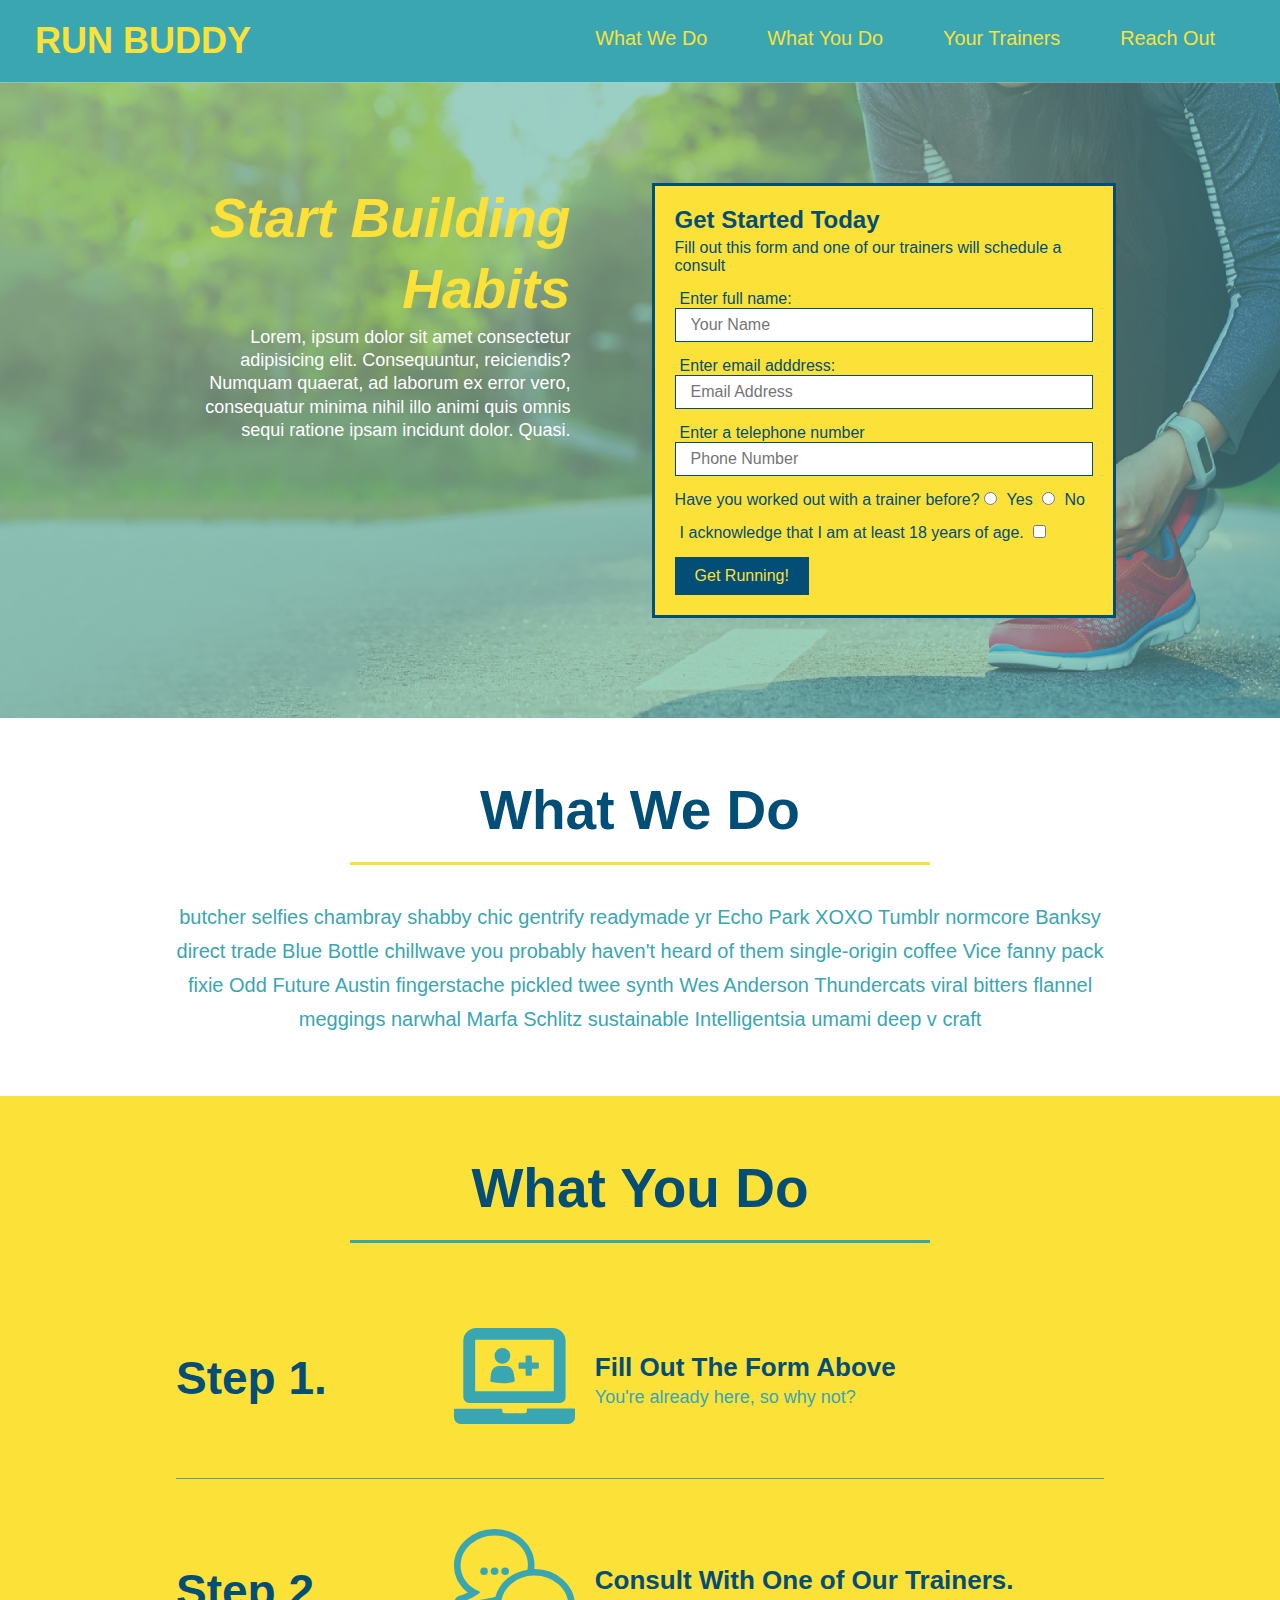
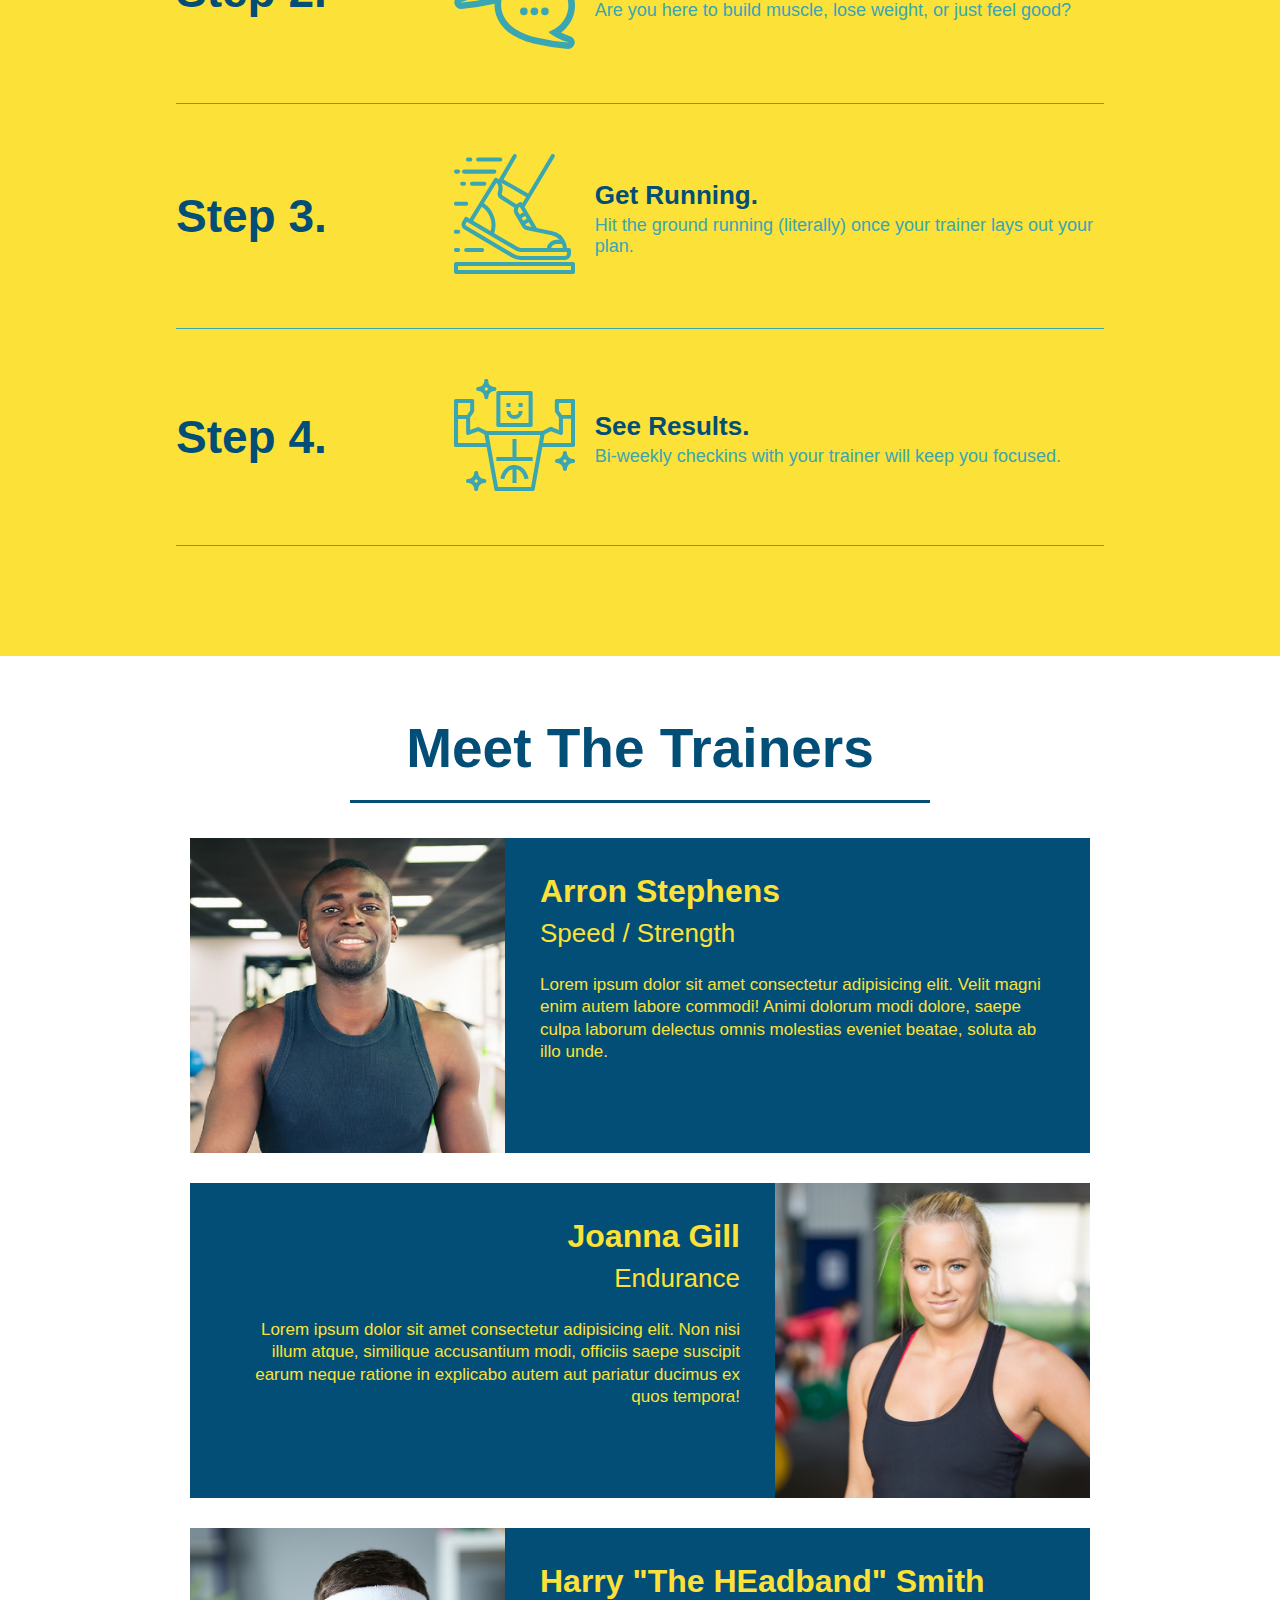
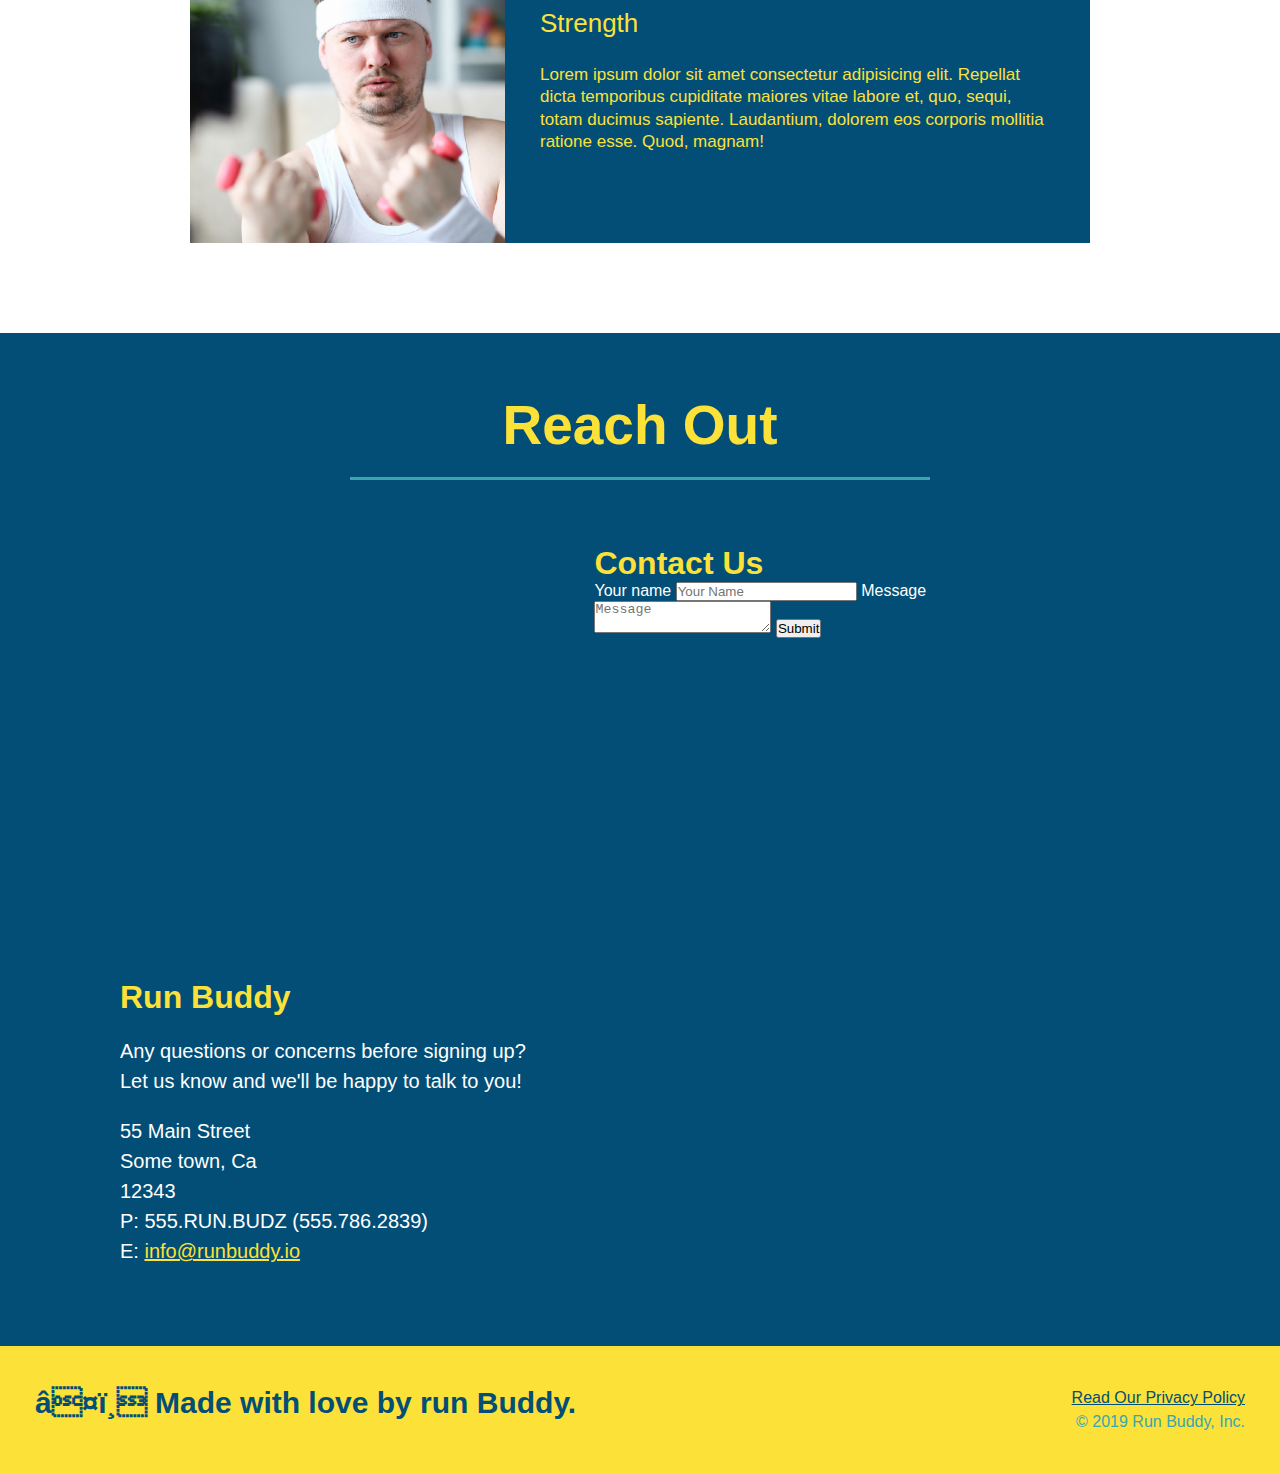
==== index.html @ 1e07fb06 "added flexbox to what we do section" ====
<!DOCTYPE html>
<html lang="en">
  <head>
    <link rel="stylesheet" href="./assets/css/style.css" />
    <meta charset-"UTF-8" />
    <title>Run Buddy</title>
  </head>
  <body>
    <!--navigation-->
    <header>
      <h1>
        <a href="">RUN BUDDY</a>
      </h1>
      <nav>
        <!--unordered list elemnt-->
        <ul>
          <!--list item element`-->
          <li>
            <!--anchor element-->
            <a href="#what-we-do">What We Do</a>
          </li>
          <li>
            <a href="#what-you-do">What You Do</a>
          </li>
          <li>
            <a href="#your-trainers">Your Trainers</a>
          </li>
          <li>
            <a href="#reach-out">Reach Out</a>
          </li>
        </ul>
      </nav>
    </header>
    <!--hero/jumbotron-->
    <section class="hero">
      <div class="hero-cta">
        <h2>Start Building Habits</h2>
        <p>Lorem, ipsum dolor sit amet consectetur adipisicing elit. Consequuntur, reiciendis? Numquam quaerat, ad laborum ex error vero, consequatur minima nihil illo animi quis omnis sequi ratione ipsam incidunt dolor. Quasi.</p>
      </div>
      <div class="hero-form">
        <h3>Get Started Today</h3>
        <p>Fill out this form and one of our trainers will schedule a consult</p>
        <!--Add Form Element-->
        <form>
          <label for="name">Enter full name:</label>
          <input class="form-input" type="text" placeholder="Your Name" name="name" id="name" />
          <label for="email">Enter email adddress:</label>
          <input class="form-input" type="email" placeholder="Email Address" name="email" id="email" />
          <label for="phone">Enter a telephone number</label>
          <input class="form-input" type="tel" placeholder="Phone Number" name="phone" id="phone" />
          <p>
            Have you worked out with a trainer before?
            <input type="radio" name="trainer-confirm" id="trainer-yes" />
            <label for="trainer-yes">Yes</label>
            <input type="radio" name="trainer-confirm" id="trainer-no" />
            <label for="trainer-no">No</label>
          </p>
          <p>
            <label for="age">
              I acknowledge that I am at least 18 years of age.
            </label>
            <input type="checkbox" name="age" id="age" />
          </p>
          <button type="submit">
            Get Running!
          </button>
        </form>
      </div>
    </section>
    <!--"what we do" section-->
    <section class="intro" id="what-we-do">
      <div class="flex-row">
        <h2 class="section-title primary-border">
          What We Do
        </h2>
      </div>
      <div class="flex-row">
        <p>
          butcher selfies chambray shabby chic gentrify readymade yr Echo Park XOXO Tumblr normcore Banksy direct trade Blue Bottle chillwave you probably haven't heard of them single-origin coffee Vice fanny pack fixie Odd Future Austin fingerstache pickled twee synth Wes Anderson Thundercats viral bitters flannel meggings narwhal Marfa Schlitz sustainable Intelligentsia umami deep v craft
        </p>
      </div>
    </section>
    <!--"what you do"/steps section-->
    <section class="steps" id="what-you-do">
      <div class="flex-row">
        <h2 class="section-title secondary-border">
          What You Do
          </h2>
      </div>
      <div class="step">
        <h3>Step 1.</h3>
        <div class="step-info">
          <div class="step-img">
            <img src="./assets/images/01-04-svgs/step-1.svg" alt="" />
          </div>
          <div class="step-text">
            <h4>Fill Out The Form Above</h4>
            <p>You're already here, so why not?</p>
          </div>
        </div>
      </div>
      <div class="step">
        <h3>Step 2.</h3>
        <div class="step-info">
          <div class="step-img">
            <img src="./assets/images/01-04-svgs/step-2.svg" alt="" />
          </div>
          <div class="step-text">
            <h4>Consult With One of Our Trainers.</h4>
            <p>Are you here to build muscle, lose weight, or just feel good?</p>
          </div>
        </div>
      </div>
      <div class="step">
        <h3>Step 3.</h3>
        <div class="step-info">
          <div class="step-img">
            <img src="./assets/images/01-04-svgs/step-3.svg" alt="" />
          </div>
          <div class="step-text">
            <h4>Get Running.</h4>
            <p>Hit the ground running (literally) once your trainer lays out your plan.</p>
          </div>
        </div>
      </div>
      <div class="step">
        <h3>Step 4.</h3>
        <div class="step-info">
          <div class="step-img">
            <img src="./assets/images/01-04-svgs/step-4.svg" alt="" />
          </div>
          <div class="step-text">
            <h4>See Results.</h4>
            <p>Bi-weekly checkins with your trainer will keep you focused.</p>
          </div>
        </div>
      </div>
    </section>
    <!--"meet the trainers" section-->
    <section class="trainers" id="your-trainers">
      <div class="flex-row">
        <h2 class="section-title primary border">
          Meet The Trainers
        </h2>
      </div>
      <!--first trainer-->
      <article class="trainer">
        <img src="./assets/images/trainer-1.jpg" alt="Arron Stephens in his workout clothes, ready to pump iron" />
        <div class="trainer-bio text-left">
          <h3>Arron Stephens</h3>
          <h4>Speed / Strength</h4>
          <p>
            Lorem ipsum dolor sit amet consectetur adipisicing elit. Velit magni enim autem labore commodi! Animi dolorum modi dolore, saepe culpa laborum delectus omnis molestias eveniet beatae, soluta ab illo unde.
          </p>
        </div>
      </article>
      <!--second trainer-->
      <article class="trainer">
        <div class="trainer-bio text-right">
          <h3>Joanna Gill</h3>
          <h4>Endurance</h4>
          <p>
            Lorem ipsum dolor sit amet consectetur adipisicing elit. Non nisi illum atque, similique accusantium modi, officiis saepe suscipit earum neque ratione in explicabo autem aut pariatur ducimus ex quos tempora!
          </p>
        </div>
        <img src="./assets/images/trainer-2.jpg" alt="Joanna Gill cooling off after a workout" />
      </article>
      <!--third trainer-->
      <article class="trainer">
        <img src="./assets/images/trainer-3.jpg" alt="Harry Smith wearing a headband and lifting comically small pink weights" />
        <div class="trainer-bio text-left">
          <h3>Harry "The HEadband" Smith</h3>
          <h4>Strength</h4>
          <p>
            Lorem ipsum dolor sit amet consectetur adipisicing elit. Repellat dicta temporibus cupiditate maiores vitae labore et, quo, sequi, totam ducimus sapiente. Laudantium, dolorem eos corporis mollitia ratione esse. Quod, magnam!
          </p>
        </div>
      </article>
    </section>
    <!--"reach out" section-->
    <section class="contact" id="reach-out">
      <div class="flex-row">
        <h2 class="section-title secondary-border">
          Reach Out
        </h2>
      </div>
      <div class="contact-info">
         <div>
          <iframe src="https://www.google.com/maps/embed?pb=!1m18!1m12!1m3!1d3021.955134891091!2d-111.8899423!3d40.763011500000005!2m3!1f0!2f0!3f0!3m2!1i1024!2i768!4f13.1!3m3!1m2!1s0x8752f51029e13e6b%3A0x90eb9d424eee1cf0!2sSpitz%20-%20Downtown%20Salt%20Lake%20City!5e0!3m2!1sen!2sus!4v1588287061624!5m2!1sen!2sus" 
          frameborder="0"
          style="border:0;" 
          allowfullscreen
          ></iframe>
        </div>
        <div>
          <h3>Contact Us</h3>
          <form>
            <label for="contact-name">Your name</label>
            <input type="text" id="contact-name" placeholder="Your Name" />

            <label for="contact-message">Message</label>
            <textarea id="contact-message" placeholder="Message"></textarea>
            <button type="submit">Submit</button>
          </form>
        </div>
        <div>
          <h3>Run Buddy</h3>
          <p>
            Any questions or concerns before signing up?
            <br />
            Let us know and we'll be happy to talk to you!
          </p>
          <address>
            55 Main Street <br />
            Some town, Ca <br />
            12343<br />
            P: 555.RUN.BUDZ (555.786.2839)<br />
            E: <a href="mailto:info@runbuddy.io">info@runbuddy.io</a>
          </address>
        </div>
      </div>
    </section>
    <!--footer-->
    <footer>
      <h2>❤️ Made with love by run Buddy.</h2>
      <div>
        <a href="privacy-policy.html">Read Our Privacy Policy</a><br />
        <p>&copy; 2019 Run Buddy, Inc.</p>
      </div>
    </footer>
  </body>
</html>
---- assets/css/style.css ----
* {
  margin: 0;
  padding: 0;
  box-sizing: border-box;
}

.text-left{
  text-align: left;
}

.text-right {
  text-align: right;
}

.flex-row {
  display: flex;
}

body {
  font-family: Helvetica, Arial sans-serif;
  color: #39a6b2;
}

header {
  padding: 20px 35px;
  background-color: #39a6b2;
  display: block;
  display: flex;
  justify-content: space-between;
  flex-wrap: wrap;
}

header h1 {
  font-weight: bold;
  font-size: 36px;
  color: #fce138;
  margin: 0;
}

header a {
  text-decoration: none;
  color: #fce138;
}

header nav {
  margin: 7px 0;
}

header nav ul {
  display: flex;
  flex-wrap: wrap;
  justify-content: space-between;
  align-items: center;
  list-style: none;
}

header nav ul li a {
  margin: 0 30px;
  font-weight: lighter;
  font-size: 1.55vw;
}

/*footer*/
footer {
  background: #fce138;
  width: 100%;
  padding: 40px 35px;
  display: flex;
  justify-content: space-between;
  flex-wrap: wrap;
}

footer h2 {
  color: #024e76;
  font-size: 30px;
  margin: 0;
}

footer div {
  line-height: 1.5;
  text-align: right;
}

footer a {
  color: #024e76;
}

section {
  padding: 60px;
}

/*Hero style start*/
.hero {
  background-image: url("../images/hero-bg.jpg");
  background-size: cover;
  background-position: center;
  display: flex;
  justify-content: center;
  flex-wrap: wrap;
}

.hero-cta {
  width: 35%;
  text-align: right;
  margin: 3.5%;
  color: #fff;
  font-size: 18px;
  line-height: 1.3;
}

.hero-cta h2 {
  font-style: italic;
  font-size: 55px;
  color: #fce138;
}

.hero-form {
  background-color: #fce138;
  padding: 20px;
  color: #024e76;
  border: solid 3px #024e76;
  width: 40%;
  margin: 3.5%
}

.hero-form h3 {
  font-size: 24px;
  margin: 0px;
}

.hero-form p {
  margin: 5px 0 15px 0;
  font-size: 16px;
}

.form-input {
  border: 1px solid #024e76;
  display: block;
  padding: 7px 15px;
  font-size: 16px;
  color: #024e76;
  width: 100%;
  margin-bottom: 15px;
}

.hero-form label {
  margin: 0 5px;
  font-size: 16px;
}

.hero-form button {
  color: #fce138;
  background-color: #024e76;
  border: none;
  padding: 10px 20px;
  font-size: 16px;
}

/*about section general*/
.section-title {
  font-size: 55px;
  color: #024e76;
  border-bottom: 3px solid;
  padding-bottom: 20px;
  text-align: center;
  margin: 0 auto 35px auto;
  width: 50%;
}

.primary-border {
  border-color: #fce138;
}

.secondary-border {
  border-color: #39a6b2;
}

/*steps*/
.step {
  margin: 50px auto;
  padding-bottom: 50px;
  width: 80%;
  border-bottom: 1px solid #39a6b2;
  display: flex;
  flex-wrap: wrap;
  align-items: center;
  justify-content: space-between;
}

.step h3 {
  color: #024e76;
  font-size: 46px;
  flex: 1 30%;
}

.step h4 {
  font-size: 26px;
  line-height: 1.5;
  color: #024e76;
}

.step-info {
  flex: 2 70%;
  display: flex;
  flex-wrap: wrap;
  align-items: center;
}

.step-img {
  flex: 1 12%;
  margin-right: 20px;
}

.step-img img {
  max-width: 100%;
}

.step-text {
  color: #39a6b2;
  font-size: 18px;
  flex: 12;
}

/*What we do style*/
.intro p {
  line-height: 1.7;
  color: #39a6b2;
  width: 80%;
  font-size: 20px;
  margin: 0 auto;
  text-align: center;
}

/*What you do style*/
.steps {
  background: #fce138;
}

/*meet the trainers style*/
/*.trainers {}*/

.trainer {
  width: 900px;
  margin: 0 auto 30px auto;
  background: #024e76;
  color: #fce138;
  overflow: auto;
}

.trainer img {
  width: 35%;
  float: left;
}

.trainer-bio {
  padding: 35px;
  float: left;
  width: 65%;
}

.trainer-bio h3 {
  font-size: 32px;
  margin-bottom: 8px;
}

.trainer-bio h4 {
  font-weight: lighter;
  font-size: 26px;
  margin-bottom: 25px;
}

.trainer-bio p {
  font-size: 17px;
  line-height: 1.3;
}

/*info styles*/
.contact {
  background: #024e76;
}

.contact h2 {
  color: #fce138;
}

.contact-info iframe {
  width: 400px;
  height: 400px;
}

.contact-info div {
  width: 410px;
  margin: 30px 0 0 60px;
  display: inline-block;
  vertical-align: top;
  text-align: left;
  color: white;
}

.contact-info h3 {
  color: #fce138;
  font-size: 32px;
}

.contact-info p, .contact-info address {
  margin: 20px 0;
  line-height: 1.5;
  font-size: 20px;
  font-style: normal;
}

.contact-info a {
  color: #fce138;
}
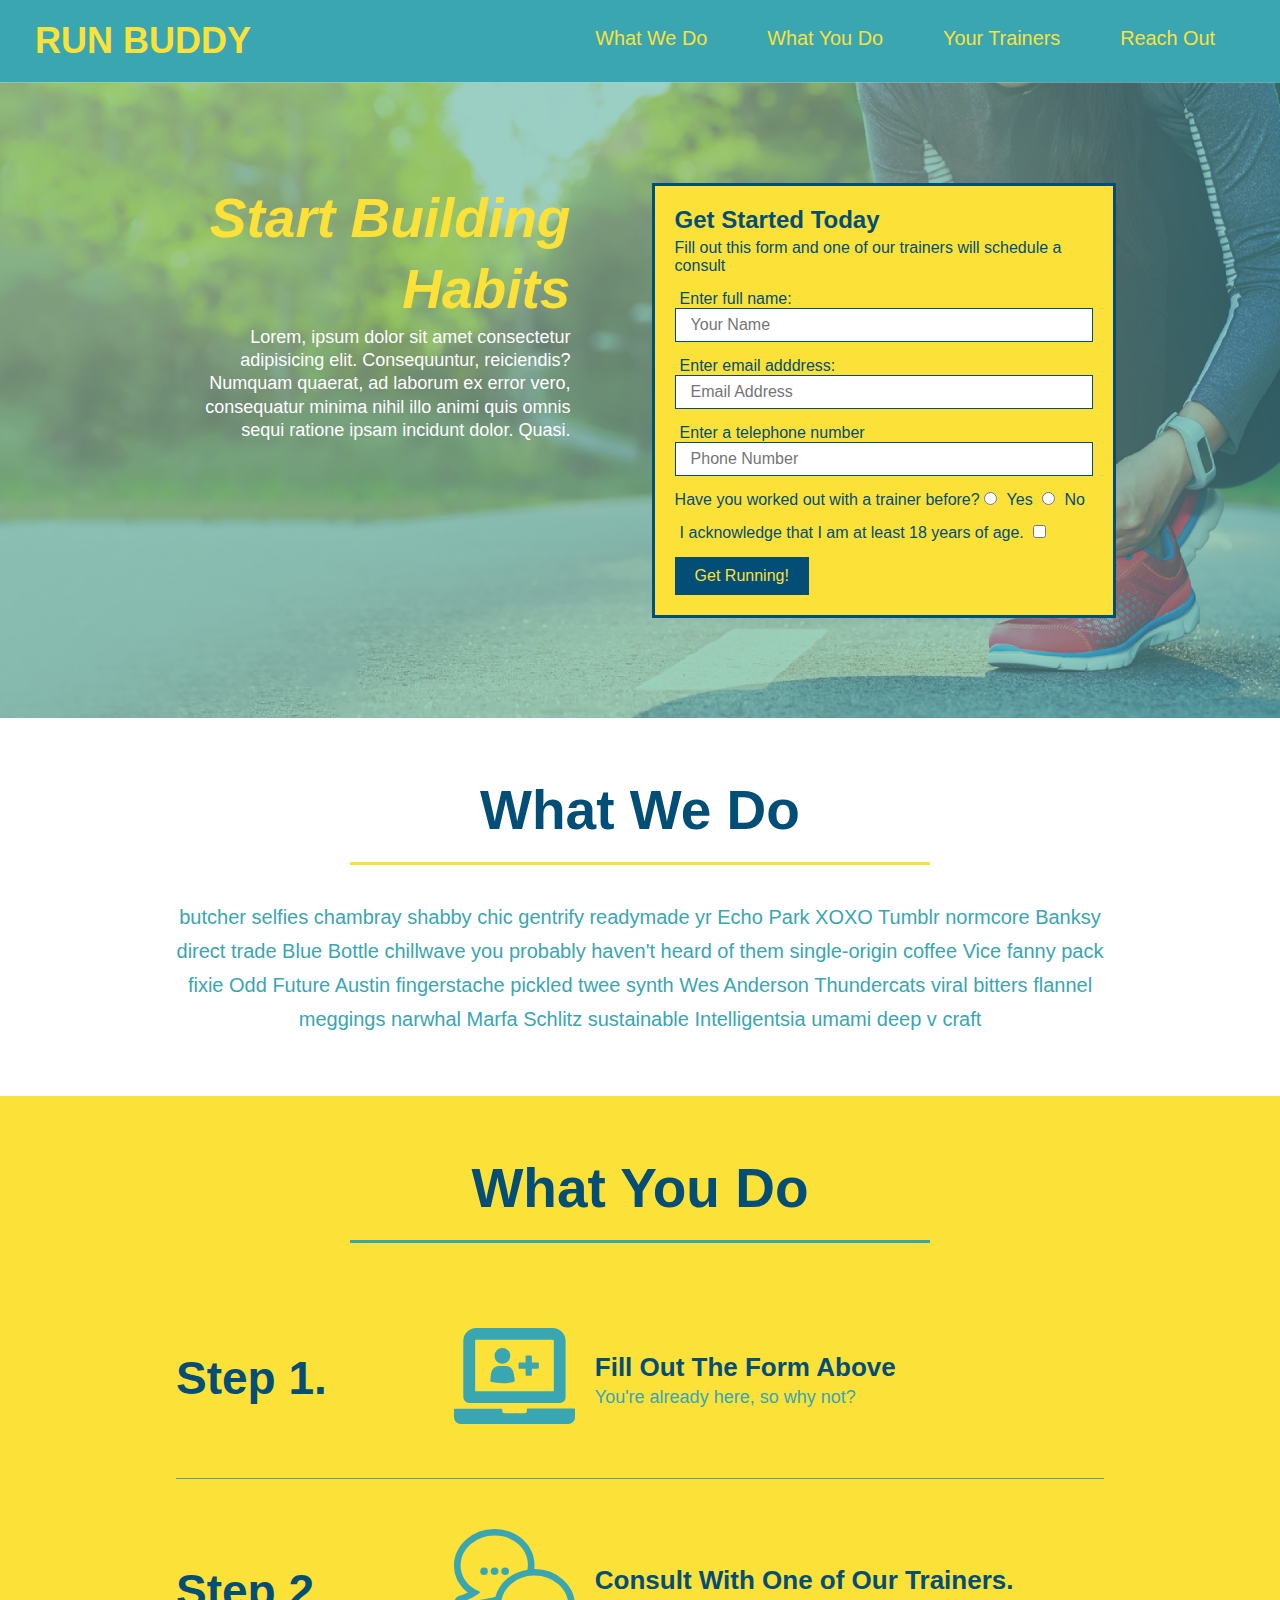
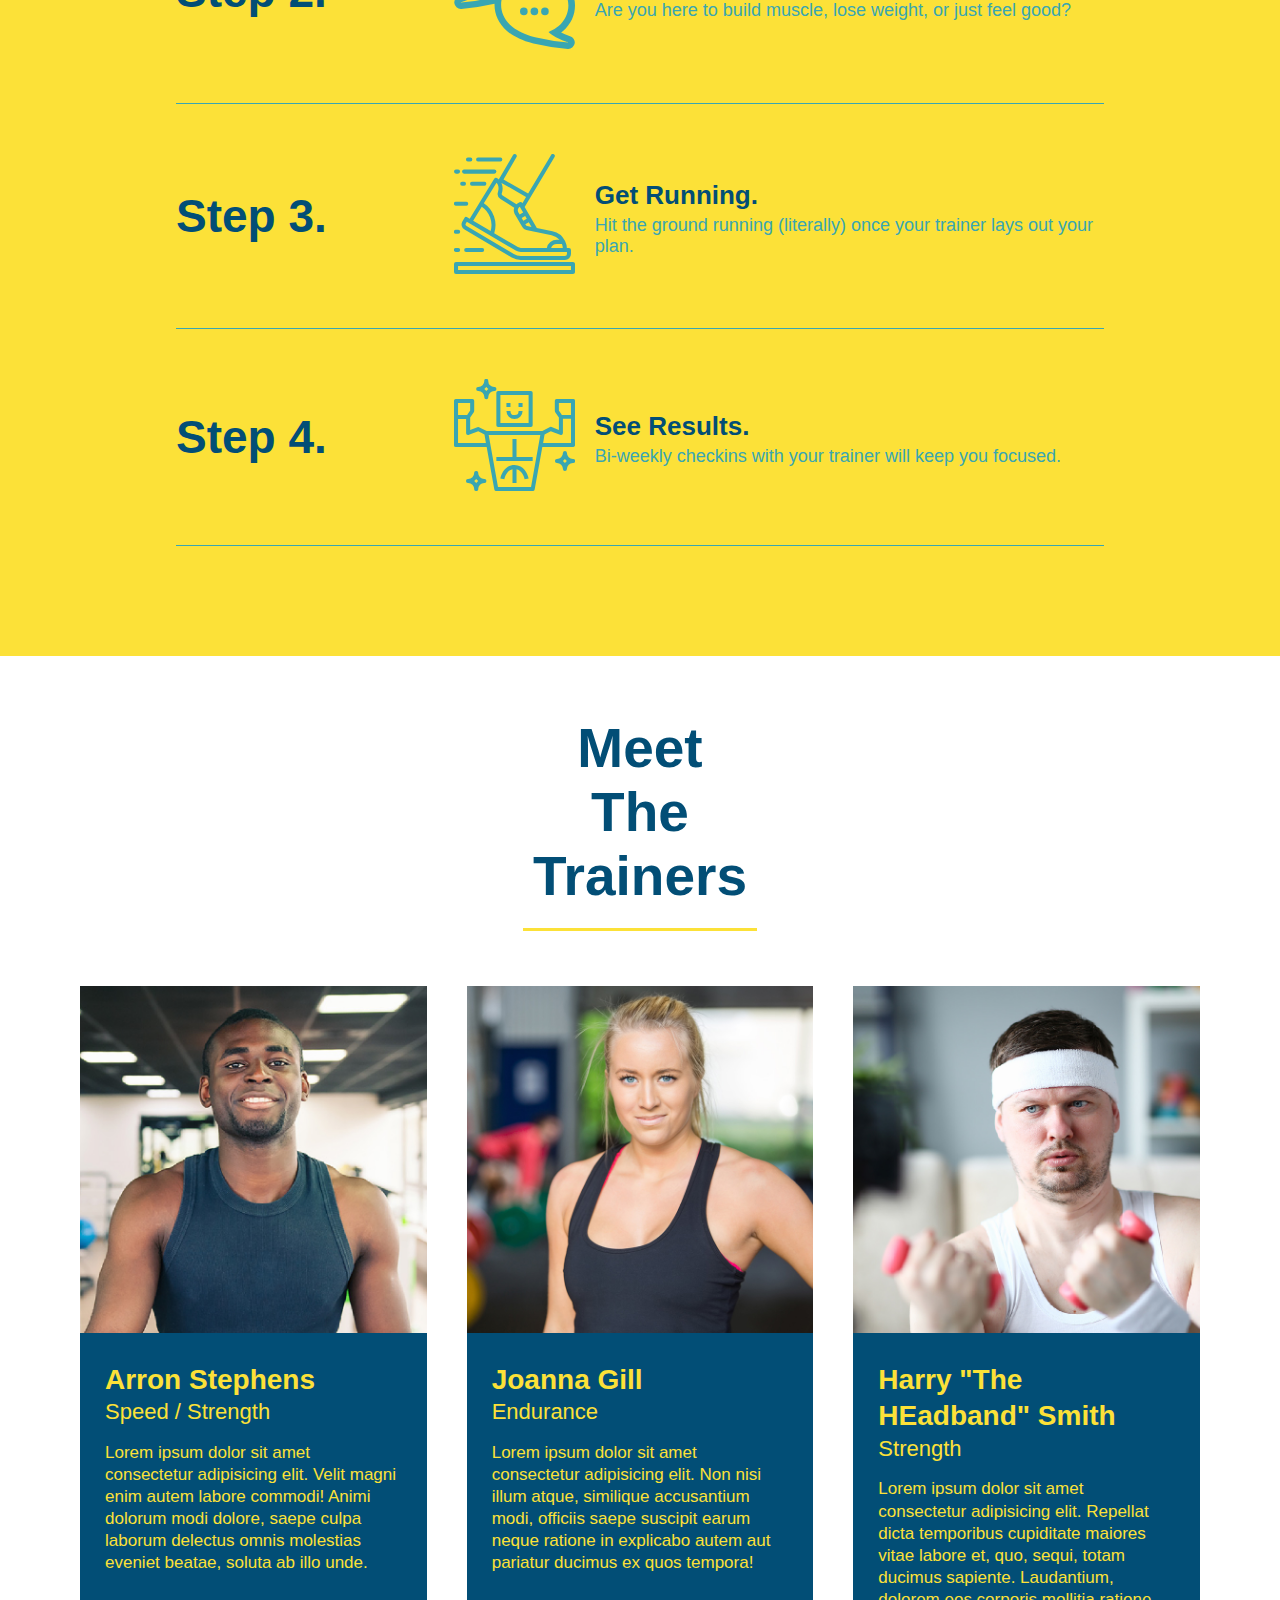
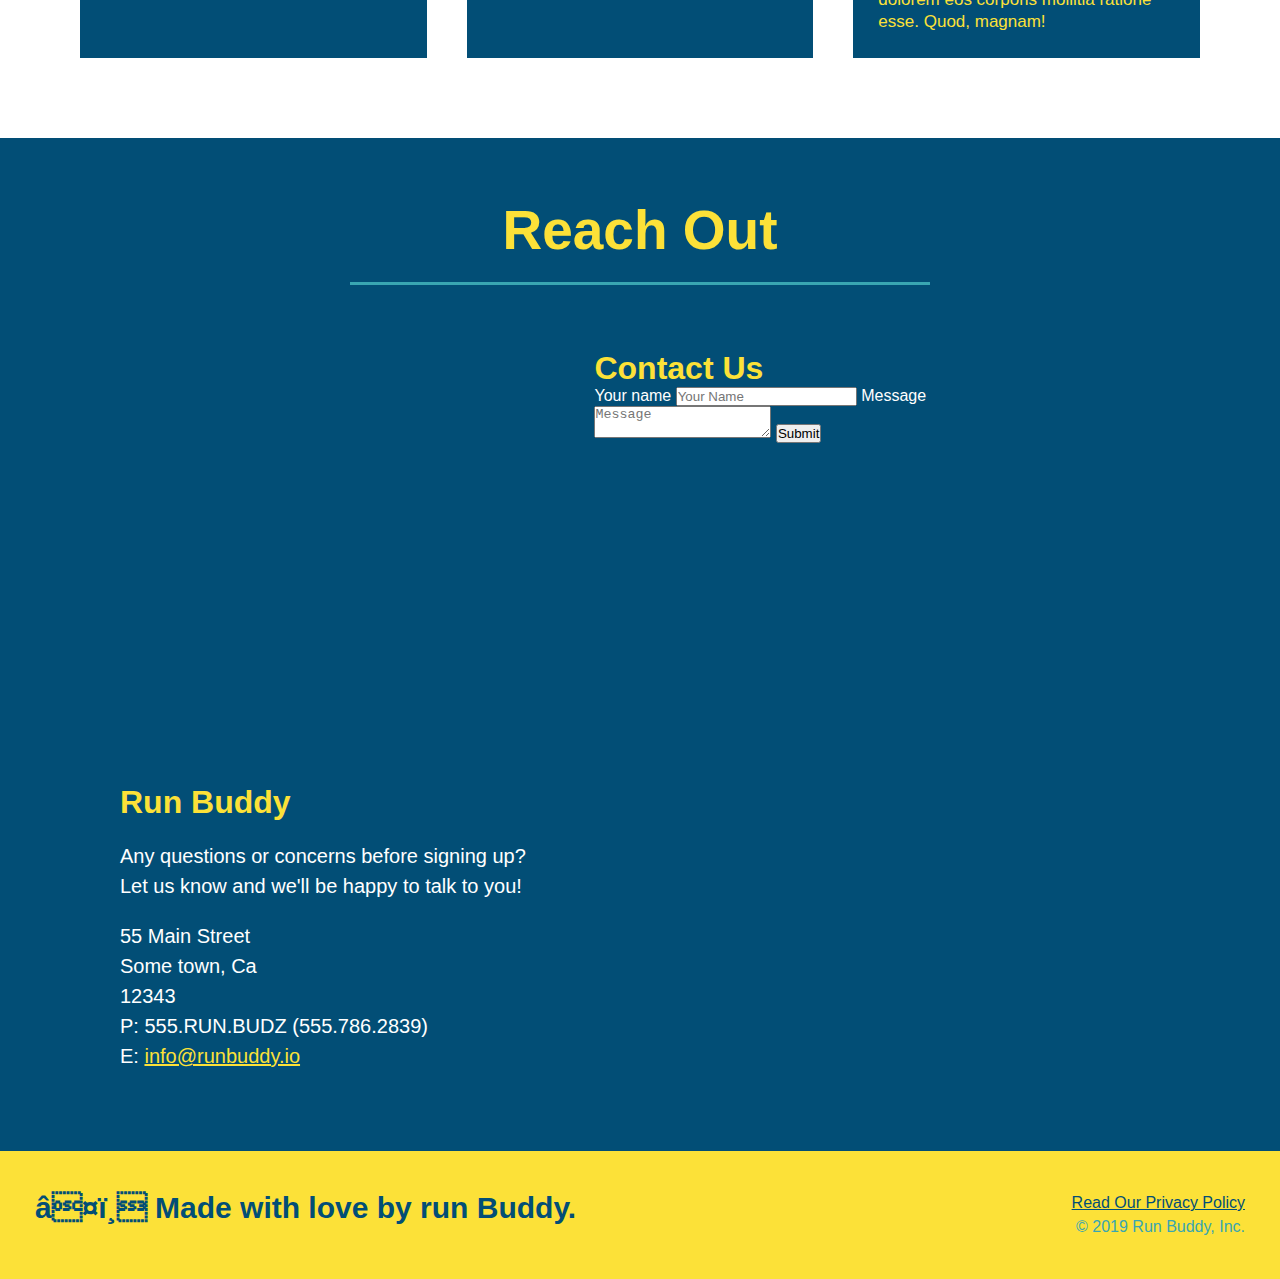
==== commit f0035b15: "added flex to trainers" ====
--- a/index.html
+++ b/index.html
@@ -139,43 +139,45 @@
     <!--"meet the trainers" section-->
     <section class="trainers" id="your-trainers">
       <div class="flex-row">
-        <h2 class="section-title primary border">
+        <h2 class="section-title primary-border">
           Meet The Trainers
         </h2>
       </div>
-      <!--first trainer-->
-      <article class="trainer">
-        <img src="./assets/images/trainer-1.jpg" alt="Arron Stephens in his workout clothes, ready to pump iron" />
-        <div class="trainer-bio text-left">
-          <h3>Arron Stephens</h3>
-          <h4>Speed / Strength</h4>
-          <p>
-            Lorem ipsum dolor sit amet consectetur adipisicing elit. Velit magni enim autem labore commodi! Animi dolorum modi dolore, saepe culpa laborum delectus omnis molestias eveniet beatae, soluta ab illo unde.
-          </p>
-        </div>
-      </article>
-      <!--second trainer-->
-      <article class="trainer">
-        <div class="trainer-bio text-right">
-          <h3>Joanna Gill</h3>
-          <h4>Endurance</h4>
-          <p>
-            Lorem ipsum dolor sit amet consectetur adipisicing elit. Non nisi illum atque, similique accusantium modi, officiis saepe suscipit earum neque ratione in explicabo autem aut pariatur ducimus ex quos tempora!
-          </p>
-        </div>
-        <img src="./assets/images/trainer-2.jpg" alt="Joanna Gill cooling off after a workout" />
-      </article>
-      <!--third trainer-->
-      <article class="trainer">
-        <img src="./assets/images/trainer-3.jpg" alt="Harry Smith wearing a headband and lifting comically small pink weights" />
-        <div class="trainer-bio text-left">
-          <h3>Harry "The HEadband" Smith</h3>
-          <h4>Strength</h4>
-          <p>
-            Lorem ipsum dolor sit amet consectetur adipisicing elit. Repellat dicta temporibus cupiditate maiores vitae labore et, quo, sequi, totam ducimus sapiente. Laudantium, dolorem eos corporis mollitia ratione esse. Quod, magnam!
-          </p>
-        </div>
-      </article>
+      <div class="trainers">
+        <!--first trainer-->
+        <article class="trainer">
+          <img src="./assets/images/trainer-1.jpg" alt="Arron Stephens in his workout clothes, ready to pump iron" />
+          <div class="trainer-bio">
+            <h3 class="trainer-name">Arron Stephens</h3>
+            <h4 class="trainer-role">Speed / Strength</h4>
+            <p>
+              Lorem ipsum dolor sit amet consectetur adipisicing elit. Velit magni enim autem labore commodi! Animi dolorum modi dolore, saepe culpa laborum delectus omnis molestias eveniet beatae, soluta ab illo unde.
+            </p>
+          </div>
+        </article>
+        <!--second trainer-->
+        <article class="trainer">
+          <img src="./assets/images/trainer-2.jpg" alt="Joanna Gill cooling off after a workout" />
+          <div class="trainer-bio">
+            <h3 class="trainer-name">Joanna Gill</h3>
+            <h4 class="trainer-role">Endurance</h4>
+            <p>
+              Lorem ipsum dolor sit amet consectetur adipisicing elit. Non nisi illum atque, similique accusantium modi, officiis saepe suscipit earum neque ratione in explicabo autem aut pariatur ducimus ex quos tempora!
+            </p>
+          </div>
+        </article>
+        <!--third trainer-->
+        <article class="trainer">
+          <img src="./assets/images/trainer-3.jpg" alt="Harry Smith wearing a headband and lifting comically small pink weights" />
+          <div class="trainer-bio">
+            <h3 class="trainer-name">Harry "The HEadband" Smith</h3>
+            <h4 class="trainer-role">Strength</h4>
+            <p>
+              Lorem ipsum dolor sit amet consectetur adipisicing elit. Repellat dicta temporibus cupiditate maiores vitae labore et, quo, sequi, totam ducimus sapiente. Laudantium, dolorem eos corporis mollitia ratione esse. Quod, magnam!
+            </p>
+          </div>
+        </article>
+      </div>
     </section>
     <!--"reach out" section-->
     <section class="contact" id="reach-out">
--- a/assets/css/style.css
+++ b/assets/css/style.css
@@ -237,41 +237,42 @@
 }
 
 /*meet the trainers style*/
-/*.trainers {}*/
+.trainers {
+  width: 100%;
+  margin: 0 auto;
+  display: flex;
+  flex-wrap: wrap;
+  justify-content: space-around;
+}
 
 .trainer {
-  width: 900px;
-  margin: 0 auto 30px auto;
+  margin: 20px;
   background: #024e76;
   color: #fce138;
-  overflow: auto;
+  flex: 1;
 }
 
 .trainer img {
-  width: 35%;
-  float: left;
+  width: 100%;
 }
 
 .trainer-bio {
-  padding: 35px;
-  float: left;
-  width: 65%;
+  padding: 25px;
+  line-height: 1.3;
 }
 
 .trainer-bio h3 {
-  font-size: 32px;
-  margin-bottom: 8px;
+  font-size: 28px;
 }
 
 .trainer-bio h4 {
   font-weight: lighter;
-  font-size: 26px;
-  margin-bottom: 25px;
+  font-size: 22px;
+  margin-bottom: 15px;
 }
 
 .trainer-bio p {
   font-size: 17px;
-  line-height: 1.3;
 }
 
 /*info styles*/
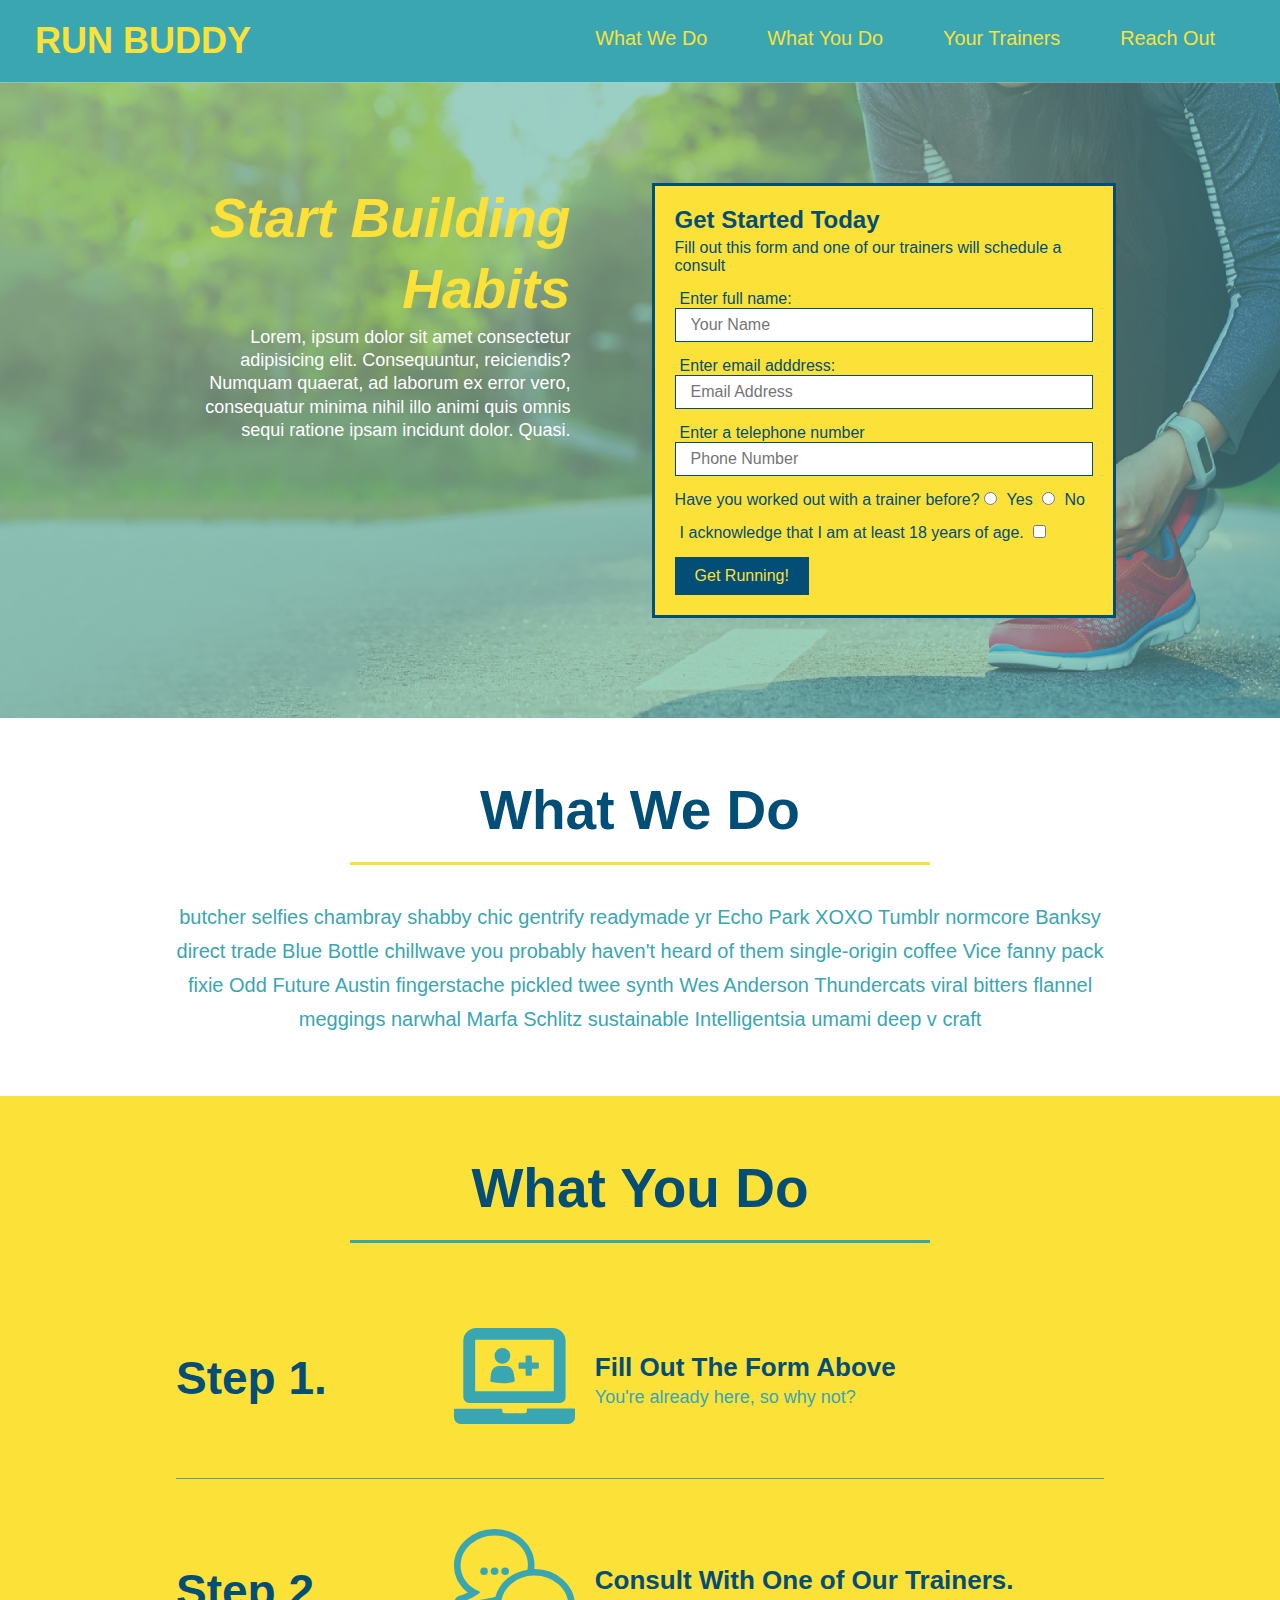
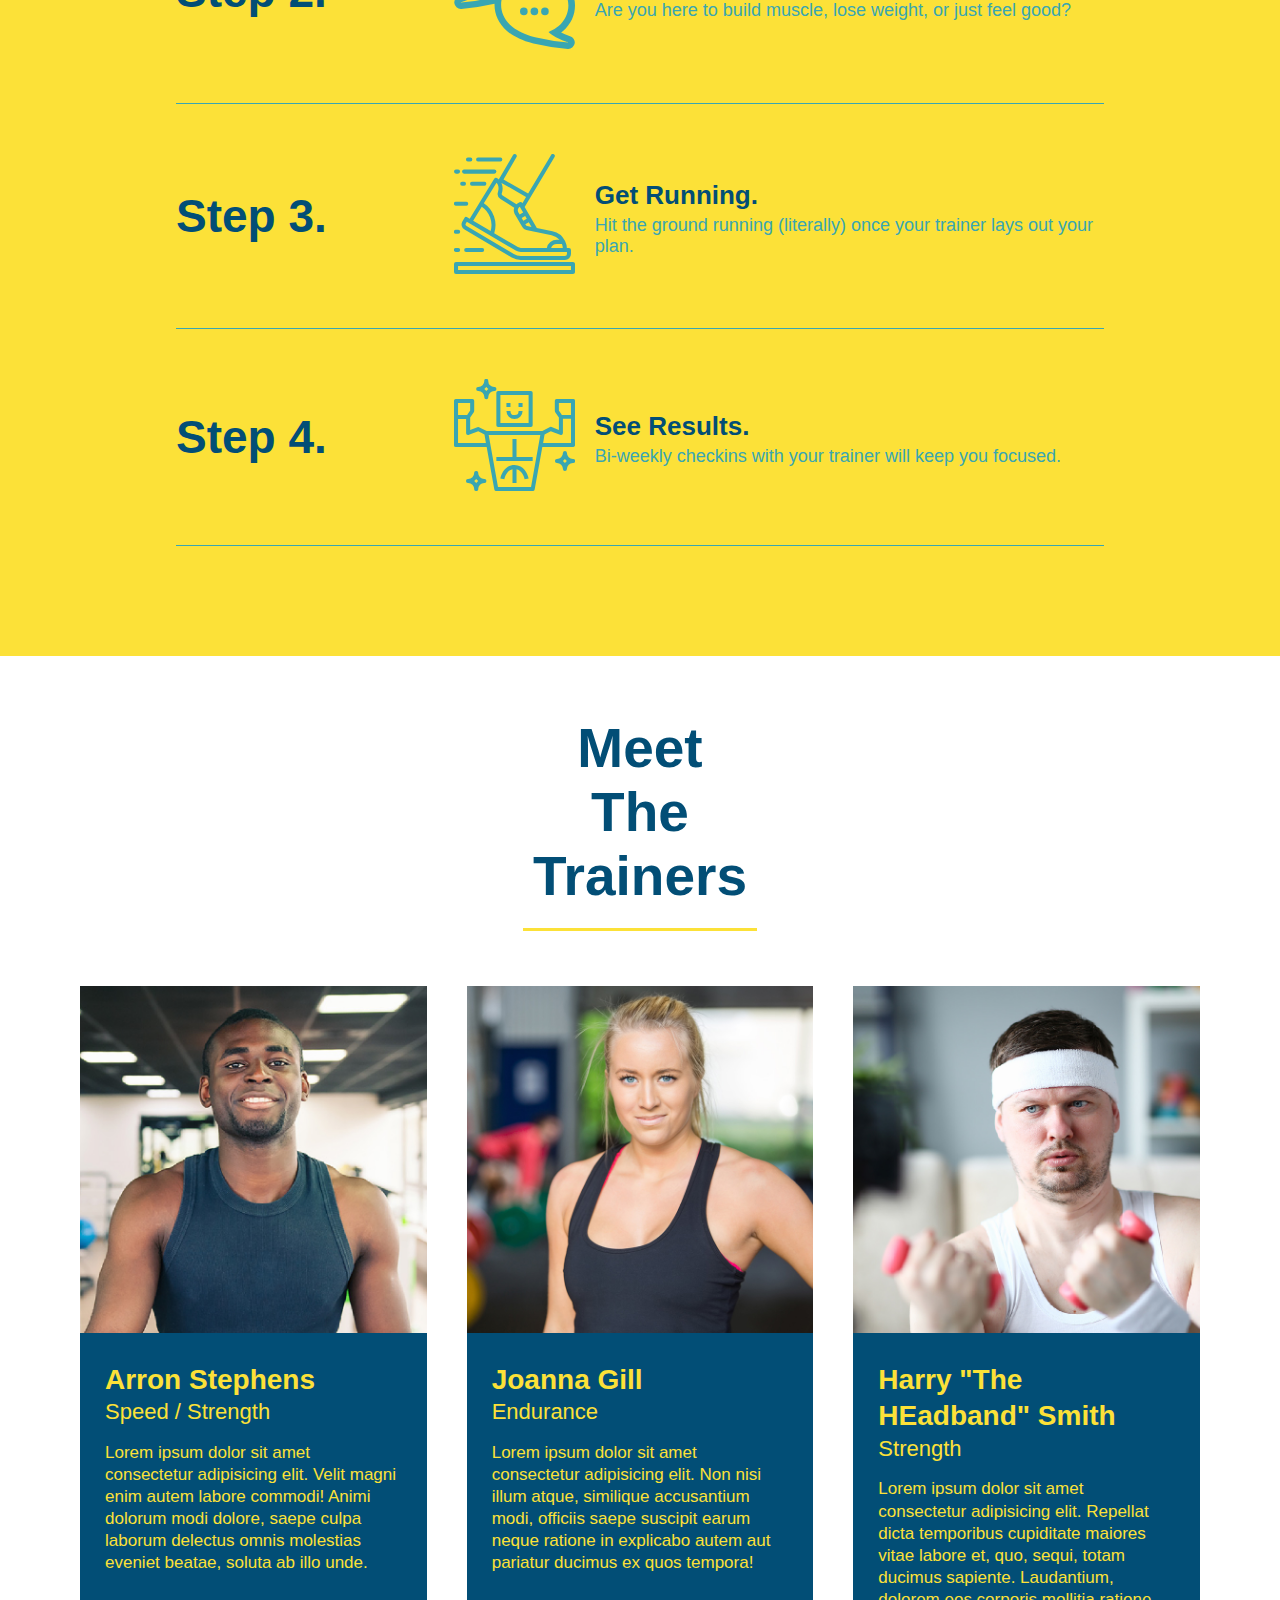
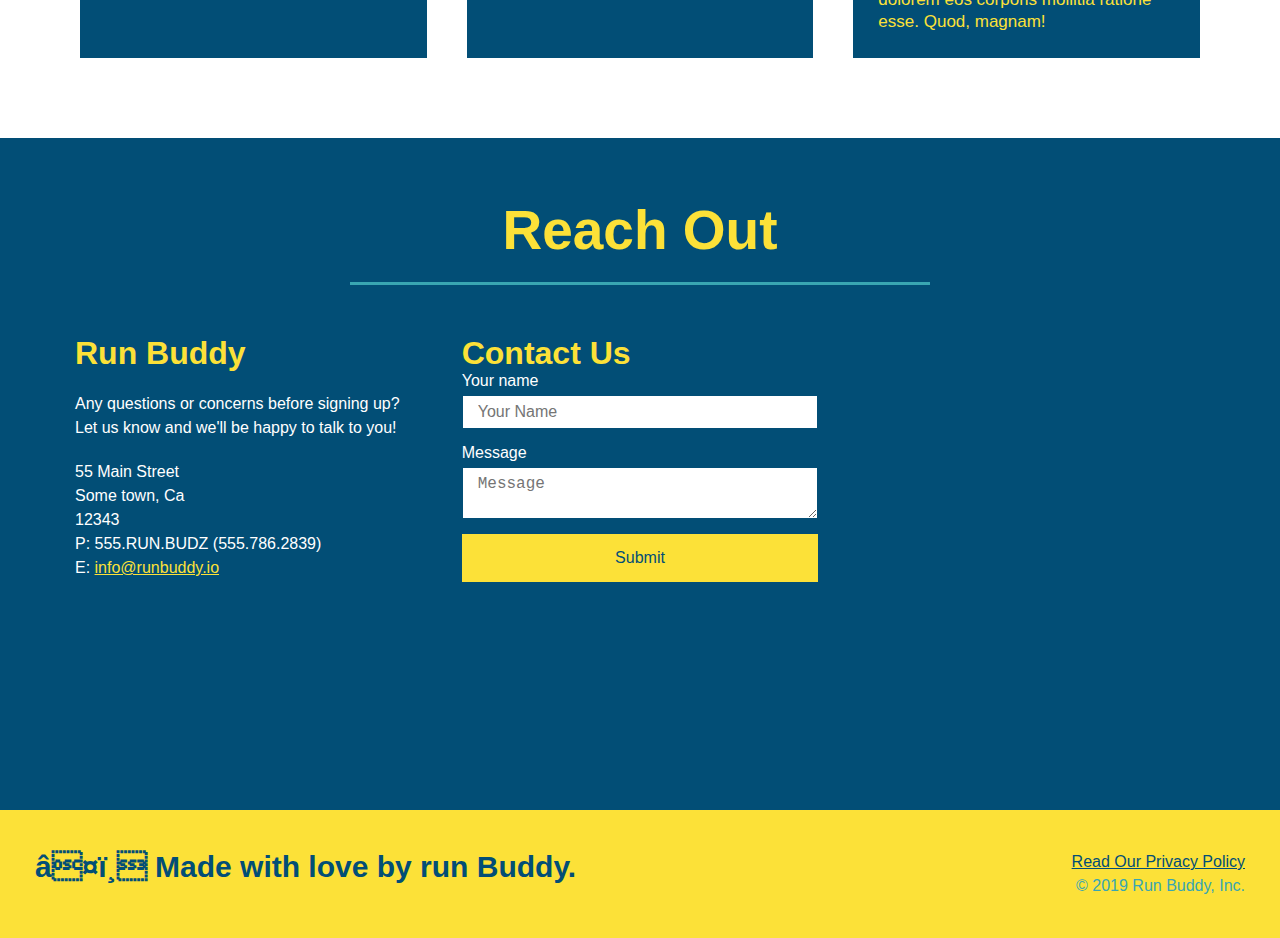
==== commit 99c51900: "added flex to contact info" ====
--- a/index.html
+++ b/index.html
@@ -187,24 +187,6 @@
         </h2>
       </div>
       <div class="contact-info">
-         <div>
-          <iframe src="https://www.google.com/maps/embed?pb=!1m18!1m12!1m3!1d3021.955134891091!2d-111.8899423!3d40.763011500000005!2m3!1f0!2f0!3f0!3m2!1i1024!2i768!4f13.1!3m3!1m2!1s0x8752f51029e13e6b%3A0x90eb9d424eee1cf0!2sSpitz%20-%20Downtown%20Salt%20Lake%20City!5e0!3m2!1sen!2sus!4v1588287061624!5m2!1sen!2sus" 
-          frameborder="0"
-          style="border:0;" 
-          allowfullscreen
-          ></iframe>
-        </div>
-        <div>
-          <h3>Contact Us</h3>
-          <form>
-            <label for="contact-name">Your name</label>
-            <input type="text" id="contact-name" placeholder="Your Name" />
-
-            <label for="contact-message">Message</label>
-            <textarea id="contact-message" placeholder="Message"></textarea>
-            <button type="submit">Submit</button>
-          </form>
-        </div>
         <div>
           <h3>Run Buddy</h3>
           <p>
@@ -220,6 +202,19 @@
             E: <a href="mailto:info@runbuddy.io">info@runbuddy.io</a>
           </address>
         </div>
+        <div class="contact-form">
+          <h3>Contact Us</h3>
+          <form>
+            <label for="contact-name">Your name</label>
+            <input type="text" id="contact-name" placeholder="Your Name" />
+
+            <label for="contact-message">Message</label>
+            <textarea id="contact-message" placeholder="Message"></textarea>
+            <button type="submit">Submit</button>
+          </form>
+        </div>
+        <iframe src="https://www.google.com/maps/embed?pb=!1m18!1m12!1m3!1d3021.955134891091!2d-111.8899423!3d40.763011500000005!2m3!1f0!2f0!3f0!3m2!1i1024!2i768!4f13.1!3m3!1m2!1s0x8752f51029e13e6b%3A0x90eb9d424eee1cf0!2sSpitz%20-%20Downtown%20Salt%20Lake%20City!5e0!3m2!1sen!2sus!4v1588287061624!5m2!1sen!2sus" 
+        frameborder="0" style="border:0;" allowfullscreen></iframe>
       </div>
     </section>
     <!--footer-->
--- a/assets/css/style.css
+++ b/assets/css/style.css
@@ -284,29 +284,55 @@
   color: #fce138;
 }
 
+.contact-info {
+  display: flex;
+  justify-content: space-between;
+  flex-wrap: wrap;
+}
+
+.contact-info > * {
+  flex: 1;
+  margin: 15px;
+}
+
 .contact-info iframe {
-  width: 400px;
   height: 400px;
 }
 
 .contact-info div {
-  width: 410px;
-  margin: 30px 0 0 60px;
-  display: inline-block;
-  vertical-align: top;
-  text-align: left;
   color: white;
 }
 
 .contact-info h3 {
   color: #fce138;
   font-size: 32px;
+}
+
+.contact-form input, .contact-form textarea {
+  border: 1px solid #024e76;
+  display: block;
+  padding: 7px 15px;
+  font-size: 16px;
+  color: #024e76;
+  width: 100%;
+  margin-bottom: 15px;
+  margin-top: 5px;
+}
+
+.contact-form button {
+  width: 100%;
+  border: none;
+  background: #fce138;
+  color: #024e76;
+  text-align: center;
+  padding: 15px 0;
+  font-size: 16px;
 }
 
 .contact-info p, .contact-info address {
   margin: 20px 0;
   line-height: 1.5;
-  font-size: 20px;
+  font-size: 16px;
   font-style: normal;
 }
 
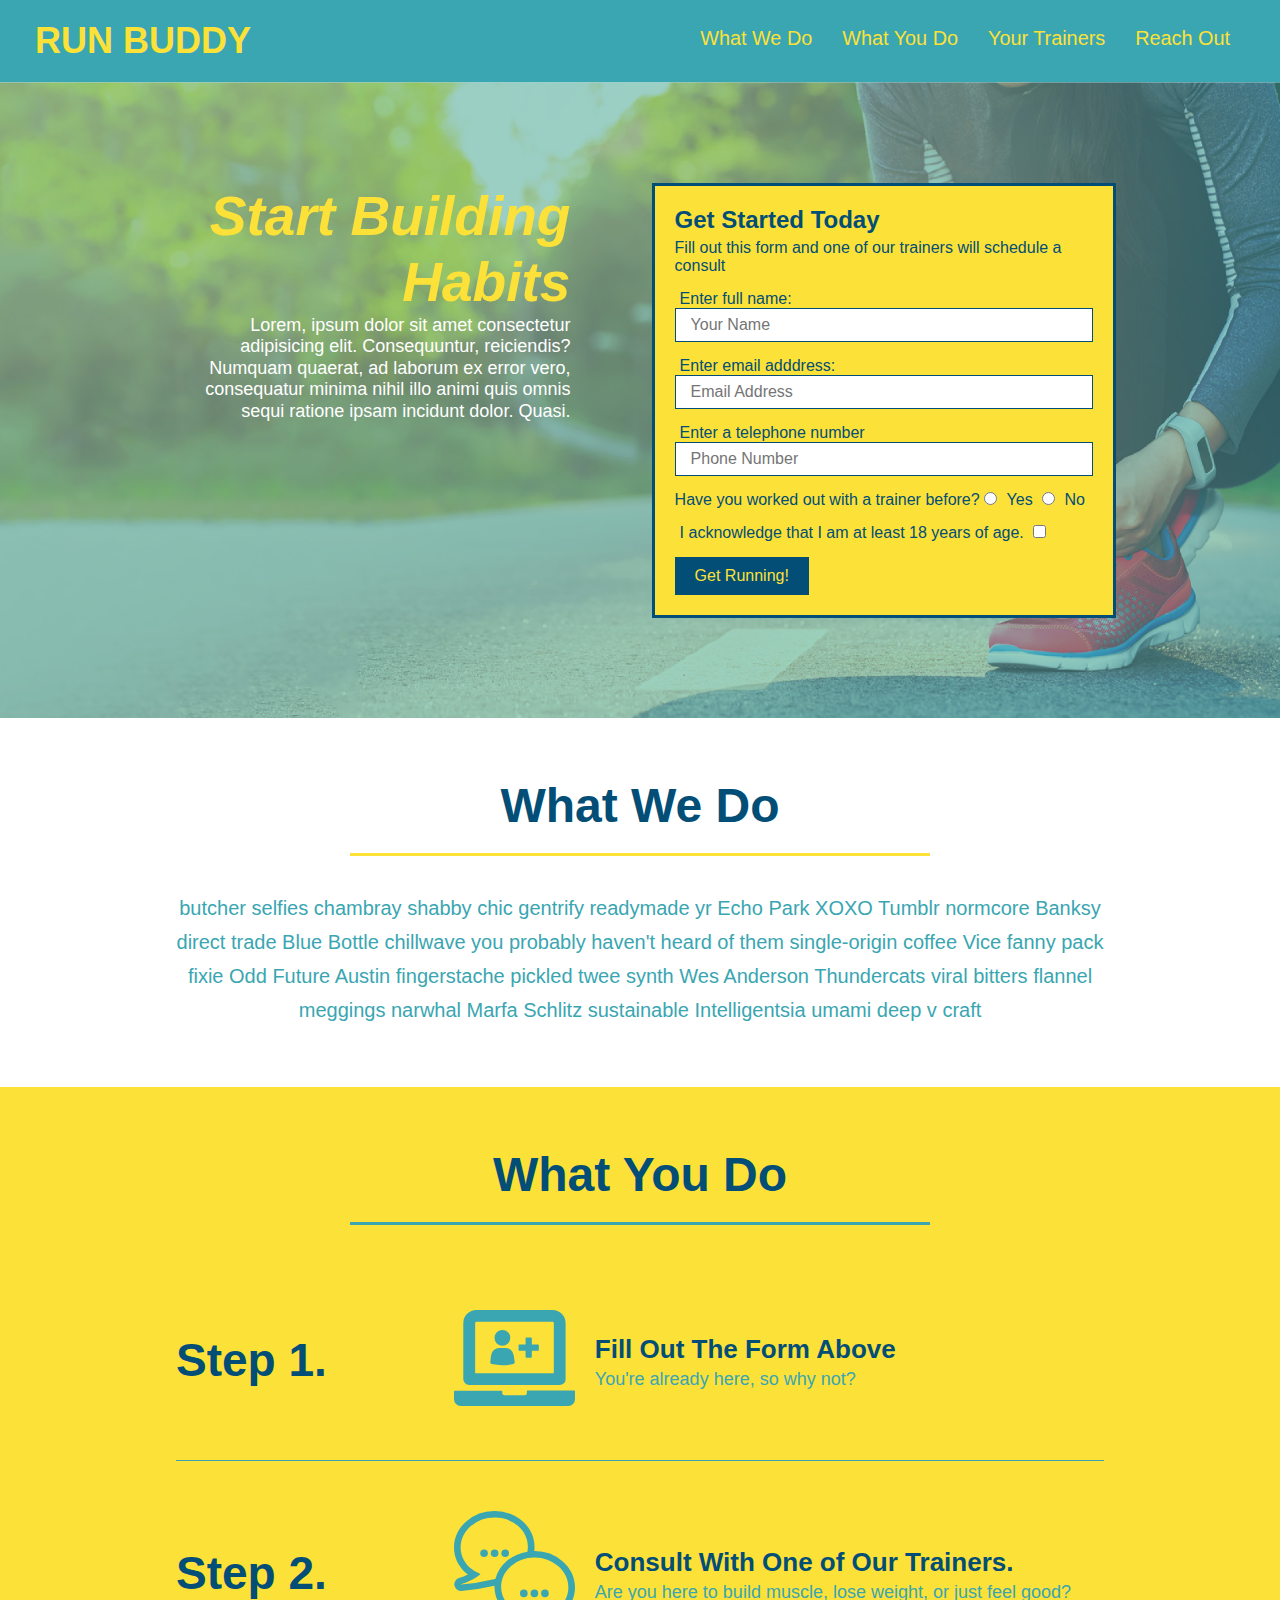
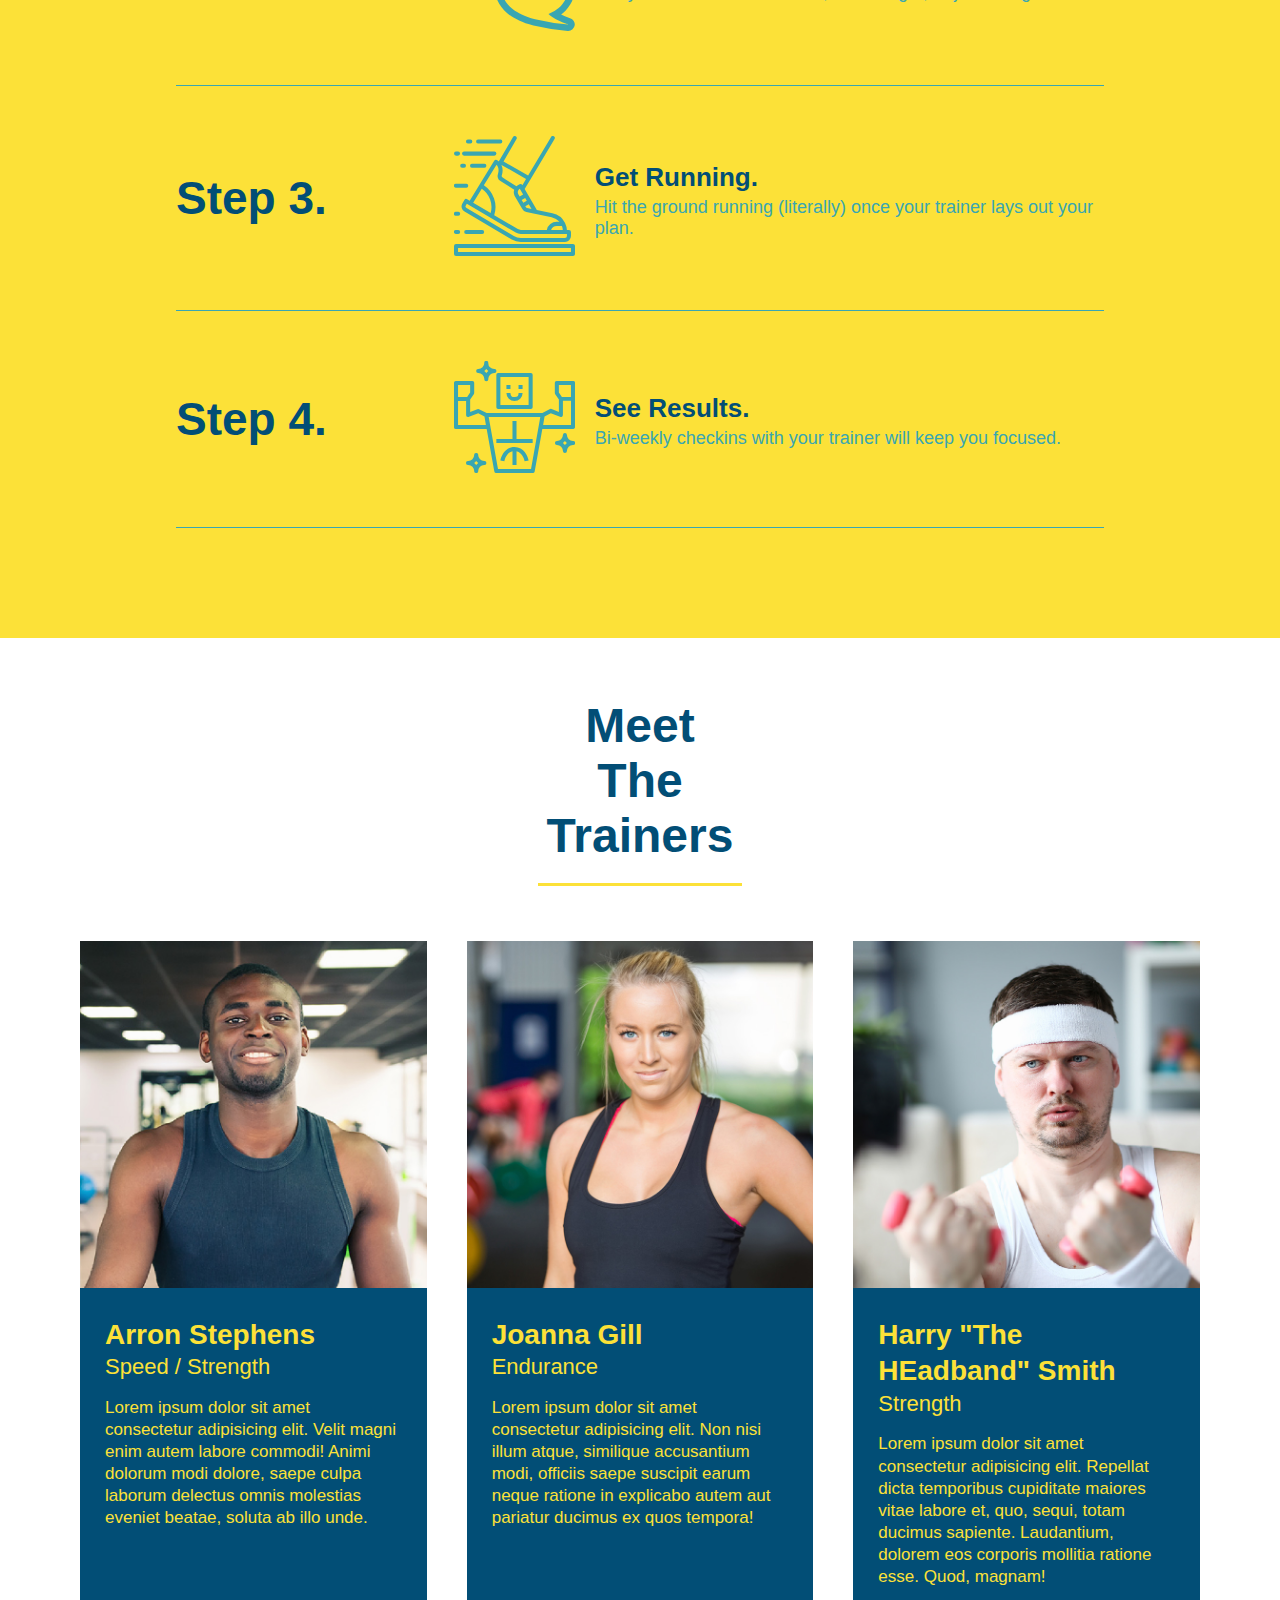
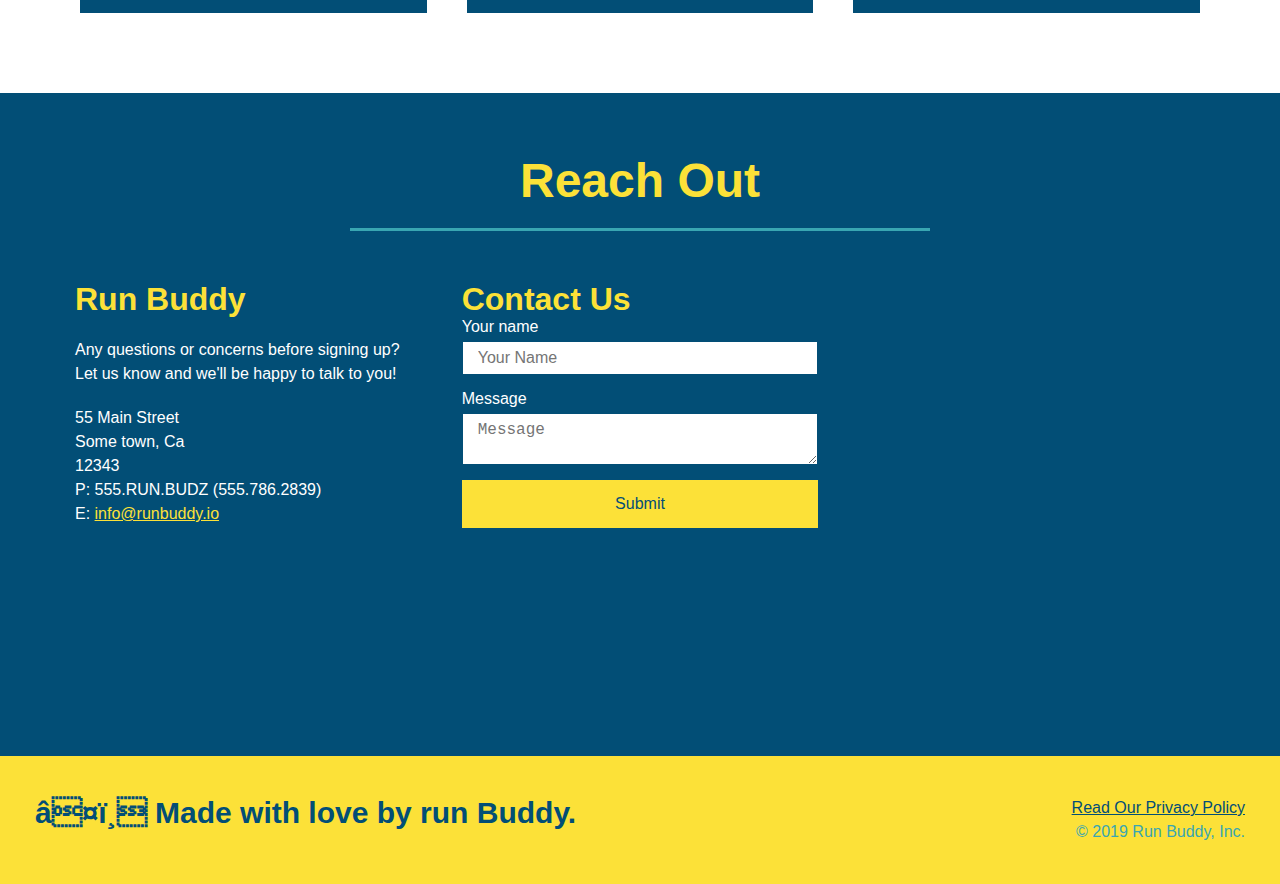
==== commit 94567789: "added media queries for 980, 768, 575 px" ====
--- a/index.html
+++ b/index.html
@@ -3,14 +3,17 @@
   <head>
     <link rel="stylesheet" href="./assets/css/style.css" />
     <meta charset-"UTF-8" />
+    <meta name="viewport" content="width=device-width, intial-scale=1.0" />
     <title>Run Buddy</title>
   </head>
+
   <body>
     <!--navigation-->
     <header>
       <h1>
         <a href="">RUN BUDDY</a>
       </h1>
+
       <nav>
         <!--unordered list elemnt-->
         <ul>
@@ -37,9 +40,11 @@
         <h2>Start Building Habits</h2>
         <p>Lorem, ipsum dolor sit amet consectetur adipisicing elit. Consequuntur, reiciendis? Numquam quaerat, ad laborum ex error vero, consequatur minima nihil illo animi quis omnis sequi ratione ipsam incidunt dolor. Quasi.</p>
       </div>
+
       <div class="hero-form">
         <h3>Get Started Today</h3>
         <p>Fill out this form and one of our trainers will schedule a consult</p>
+        
         <!--Add Form Element-->
         <form>
           <label for="name">Enter full name:</label>
@@ -74,6 +79,7 @@
           What We Do
         </h2>
       </div>
+
       <div class="flex-row">
         <p>
           butcher selfies chambray shabby chic gentrify readymade yr Echo Park XOXO Tumblr normcore Banksy direct trade Blue Bottle chillwave you probably haven't heard of them single-origin coffee Vice fanny pack fixie Odd Future Austin fingerstache pickled twee synth Wes Anderson Thundercats viral bitters flannel meggings narwhal Marfa Schlitz sustainable Intelligentsia umami deep v craft
@@ -87,6 +93,7 @@
           What You Do
           </h2>
       </div>
+
       <div class="step">
         <h3>Step 1.</h3>
         <div class="step-info">
@@ -99,6 +106,7 @@
           </div>
         </div>
       </div>
+
       <div class="step">
         <h3>Step 2.</h3>
         <div class="step-info">
@@ -111,6 +119,7 @@
           </div>
         </div>
       </div>
+
       <div class="step">
         <h3>Step 3.</h3>
         <div class="step-info">
@@ -123,6 +132,7 @@
           </div>
         </div>
       </div>
+
       <div class="step">
         <h3>Step 4.</h3>
         <div class="step-info">
@@ -143,6 +153,7 @@
           Meet The Trainers
         </h2>
       </div>
+
       <div class="trainers">
         <!--first trainer-->
         <article class="trainer">
@@ -155,6 +166,7 @@
             </p>
           </div>
         </article>
+
         <!--second trainer-->
         <article class="trainer">
           <img src="./assets/images/trainer-2.jpg" alt="Joanna Gill cooling off after a workout" />
@@ -166,6 +178,7 @@
             </p>
           </div>
         </article>
+
         <!--third trainer-->
         <article class="trainer">
           <img src="./assets/images/trainer-3.jpg" alt="Harry Smith wearing a headband and lifting comically small pink weights" />
@@ -186,6 +199,7 @@
           Reach Out
         </h2>
       </div>
+
       <div class="contact-info">
         <div>
           <h3>Run Buddy</h3>
@@ -202,6 +216,7 @@
             E: <a href="mailto:info@runbuddy.io">info@runbuddy.io</a>
           </address>
         </div>
+
         <div class="contact-form">
           <h3>Contact Us</h3>
           <form>
@@ -213,6 +228,7 @@
             <button type="submit">Submit</button>
           </form>
         </div>
+
         <iframe src="https://www.google.com/maps/embed?pb=!1m18!1m12!1m3!1d3021.955134891091!2d-111.8899423!3d40.763011500000005!2m3!1f0!2f0!3f0!3m2!1i1024!2i768!4f13.1!3m3!1m2!1s0x8752f51029e13e6b%3A0x90eb9d424eee1cf0!2sSpitz%20-%20Downtown%20Salt%20Lake%20City!5e0!3m2!1sen!2sus!4v1588287061624!5m2!1sen!2sus" 
         frameborder="0" style="border:0;" allowfullscreen></iframe>
       </div>
@@ -220,6 +236,7 @@
     <!--footer-->
     <footer>
       <h2>❤️ Made with love by run Buddy.</h2>
+      
       <div>
         <a href="privacy-policy.html">Read Our Privacy Policy</a><br />
         <p>&copy; 2019 Run Buddy, Inc.</p>
--- a/assets/css/style.css
+++ b/assets/css/style.css
@@ -55,42 +55,14 @@
 }
 
 header nav ul li a {
-  margin: 0 30px;
+  padding: 10px 15px;
   font-weight: lighter;
   font-size: 1.55vw;
 }
 
-/*footer*/
-footer {
-  background: #fce138;
-  width: 100%;
-  padding: 40px 35px;
-  display: flex;
-  justify-content: space-between;
-  flex-wrap: wrap;
-}
-
-footer h2 {
-  color: #024e76;
-  font-size: 30px;
-  margin: 0;
-}
-
-footer div {
-  line-height: 1.5;
-  text-align: right;
-}
-
-footer a {
-  color: #024e76;
-}
-
-section {
-  padding: 60px;
-}
-
 /*Hero style start*/
 .hero {
+  align-items: flex-start;
   background-image: url("../images/hero-bg.jpg");
   background-size: cover;
   background-position: center;
@@ -105,7 +77,7 @@
   margin: 3.5%;
   color: #fff;
   font-size: 18px;
-  line-height: 1.3;
+  line-height: 1.2;
 }
 
 .hero-cta h2 {
@@ -158,7 +130,7 @@
 
 /*about section general*/
 .section-title {
-  font-size: 55px;
+  font-size: 48px;
   color: #024e76;
   border-bottom: 3px solid;
   padding-bottom: 20px;
@@ -340,10 +312,141 @@
   color: #fce138;
 }
 
-
-
-
-
-
-
-
+/*footer*/
+footer {
+  background: #fce138;
+  width: 100%;
+  padding: 40px 35px;
+  display: flex;
+  justify-content: space-between;
+  flex-wrap: wrap;
+}
+
+footer h2 {
+  color: #024e76;
+  font-size: 30px;
+  margin: 0;
+}
+
+footer div {
+  line-height: 1.5;
+  text-align: right;
+}
+
+footer a {
+  color: #024e76;
+}
+
+section {
+  padding: 60px;
+}
+
+/*MEDIA QUERY FOR SMALLER DESKTOP SCREENS AND SMALLER*/
+@media screen and (max-width: 980px) {
+  header {
+    padding-bottom: 0;
+    justify-content: center;
+  }
+
+  header h1 {
+    width: 100%;
+    text-align: center;
+  }
+
+  header nav ul {
+    margin-top: 20px;
+    width: 100%;
+    justify-content: center;
+  }
+
+  header nav ul li a {
+    font-size: 20px;
+  }
+
+  .hero-cta, .hero-form {
+    width: 100%;
+  }
+
+  .hero-cta {
+    text-align: center;
+  }
+
+  .section-title {
+    width: 80%;
+  }
+
+  .trainer {
+    flex: 0 70%;
+  }
+
+  .contact-info iframe {
+    flex: 1 100%;
+  }
+
+  footer h2, footer div {
+    text-align: center;
+    width: 100%;
+  }
+} 
+
+/*MEDIA QUERY FOR TABLETS AND SMALLER */
+@media screen and (max-width: 768px) {
+  section {
+    padding: 30px 15px;
+  }
+
+  section {
+    padding: 30px 15px;
+  }
+
+  .step h3 {
+    flex: 1 100%;
+    text-align: center;
+  }
+
+  .step-info {
+    flex: 2 100%;
+    text-align: center;
+    justify-content: center;
+  }
+
+  .step-img {
+    flex: 0 32%;
+    margin: 15px 0 15px 0;
+  }
+
+  .step-text {
+    flex: 100%;
+  }
+}
+
+/*MEDIA QUERY FOR MOBILE PHONES AND SMALLER*/
+@media screen and (max-width: 575px) {
+  .hero-form button {
+    width: 100%;
+  }
+
+  .section-title {
+    width: 95%;
+  }
+
+  .intro p {
+    width: 100%;
+  }
+
+  .trainer {
+    flex: 0 100%;
+  }
+
+  .contact-info {
+    text-align: center;
+  }
+
+  .contact-info > * {
+    flex: 0 100%;
+  }
+
+  .contact-form {
+    order: 3;
+  }
+}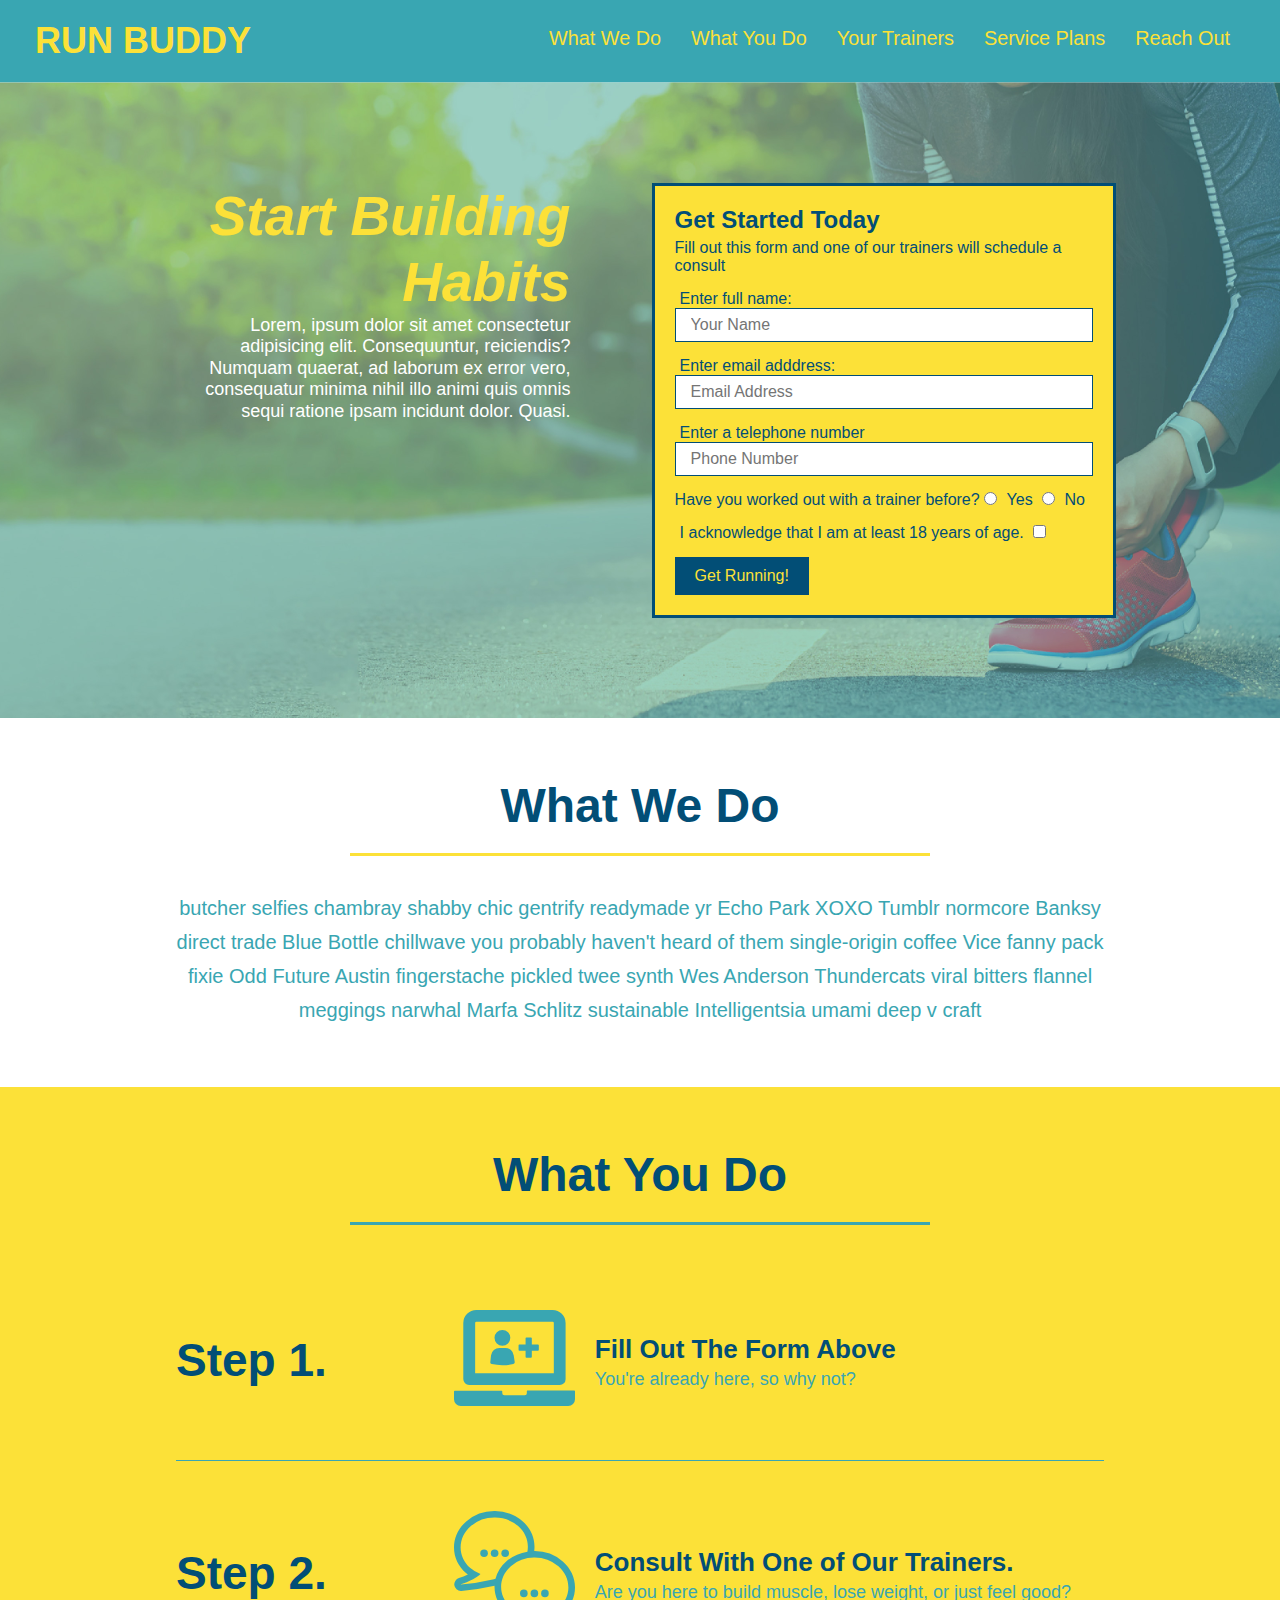
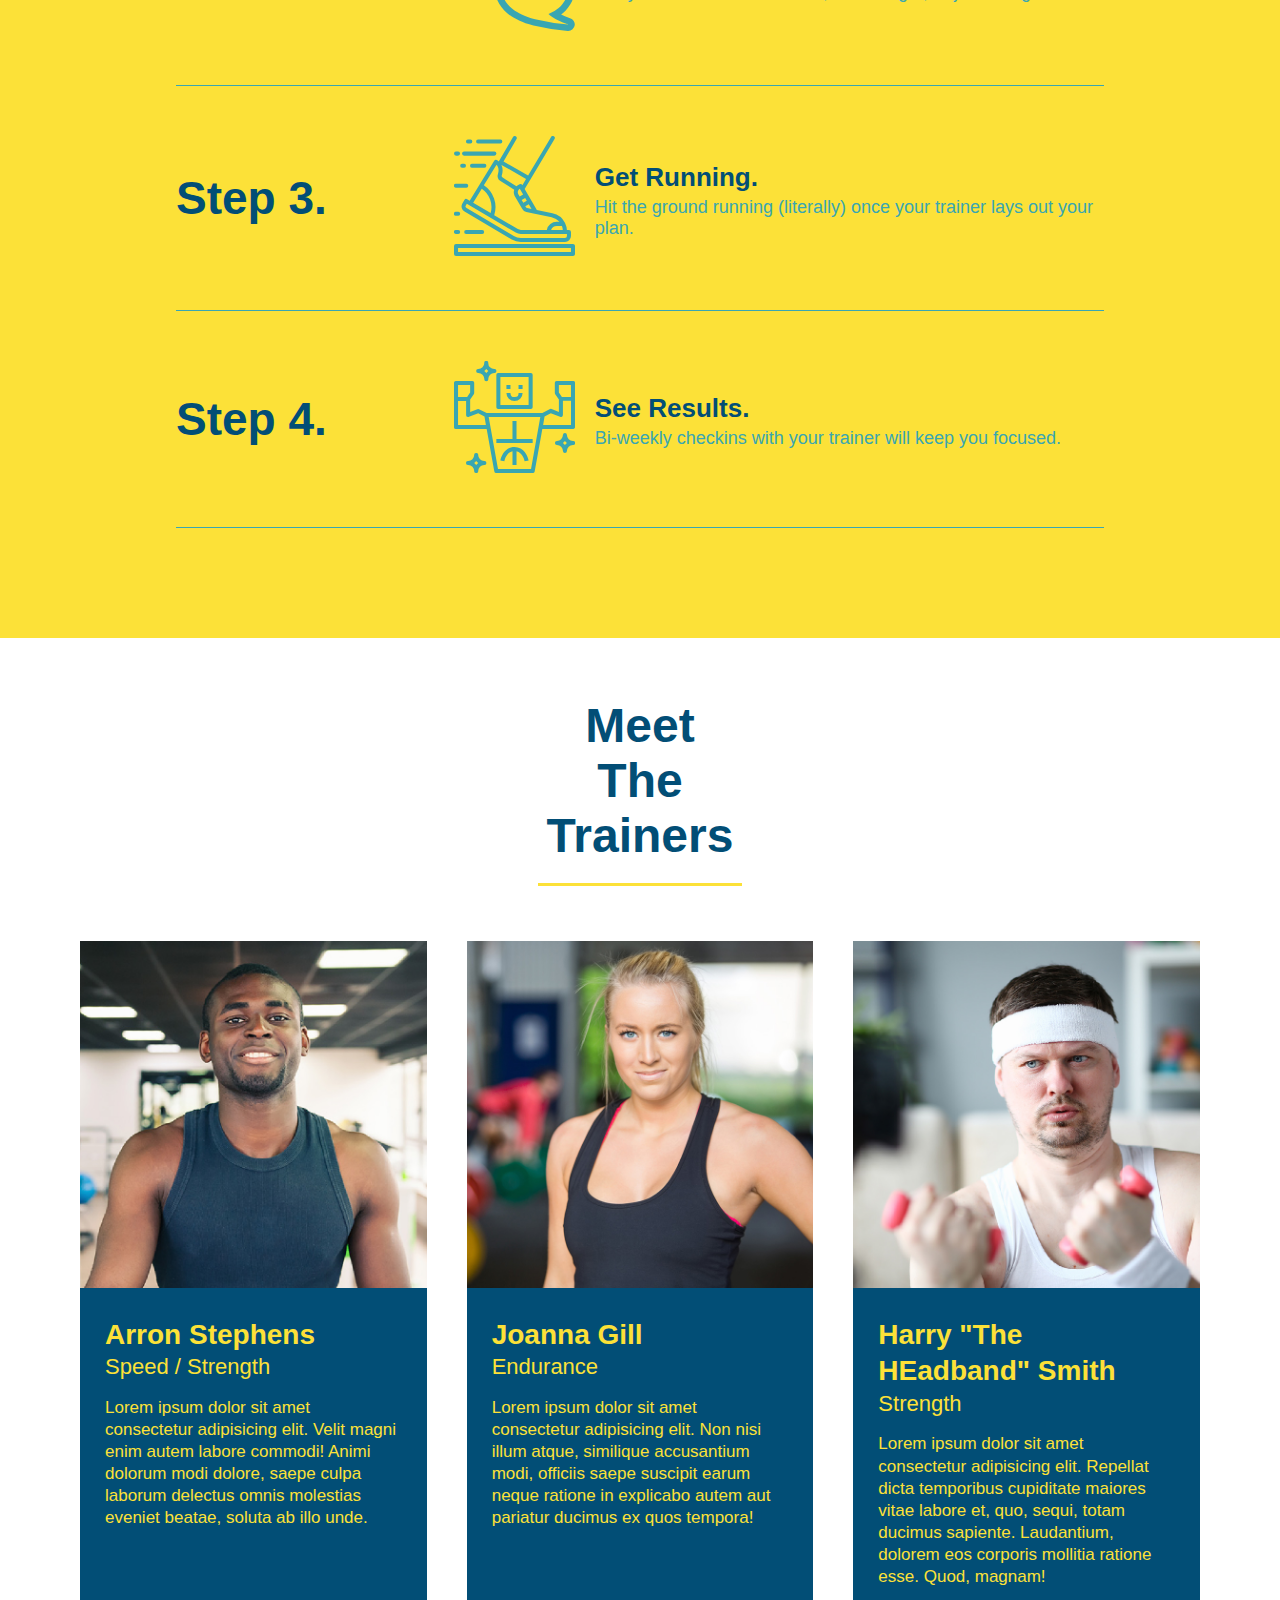
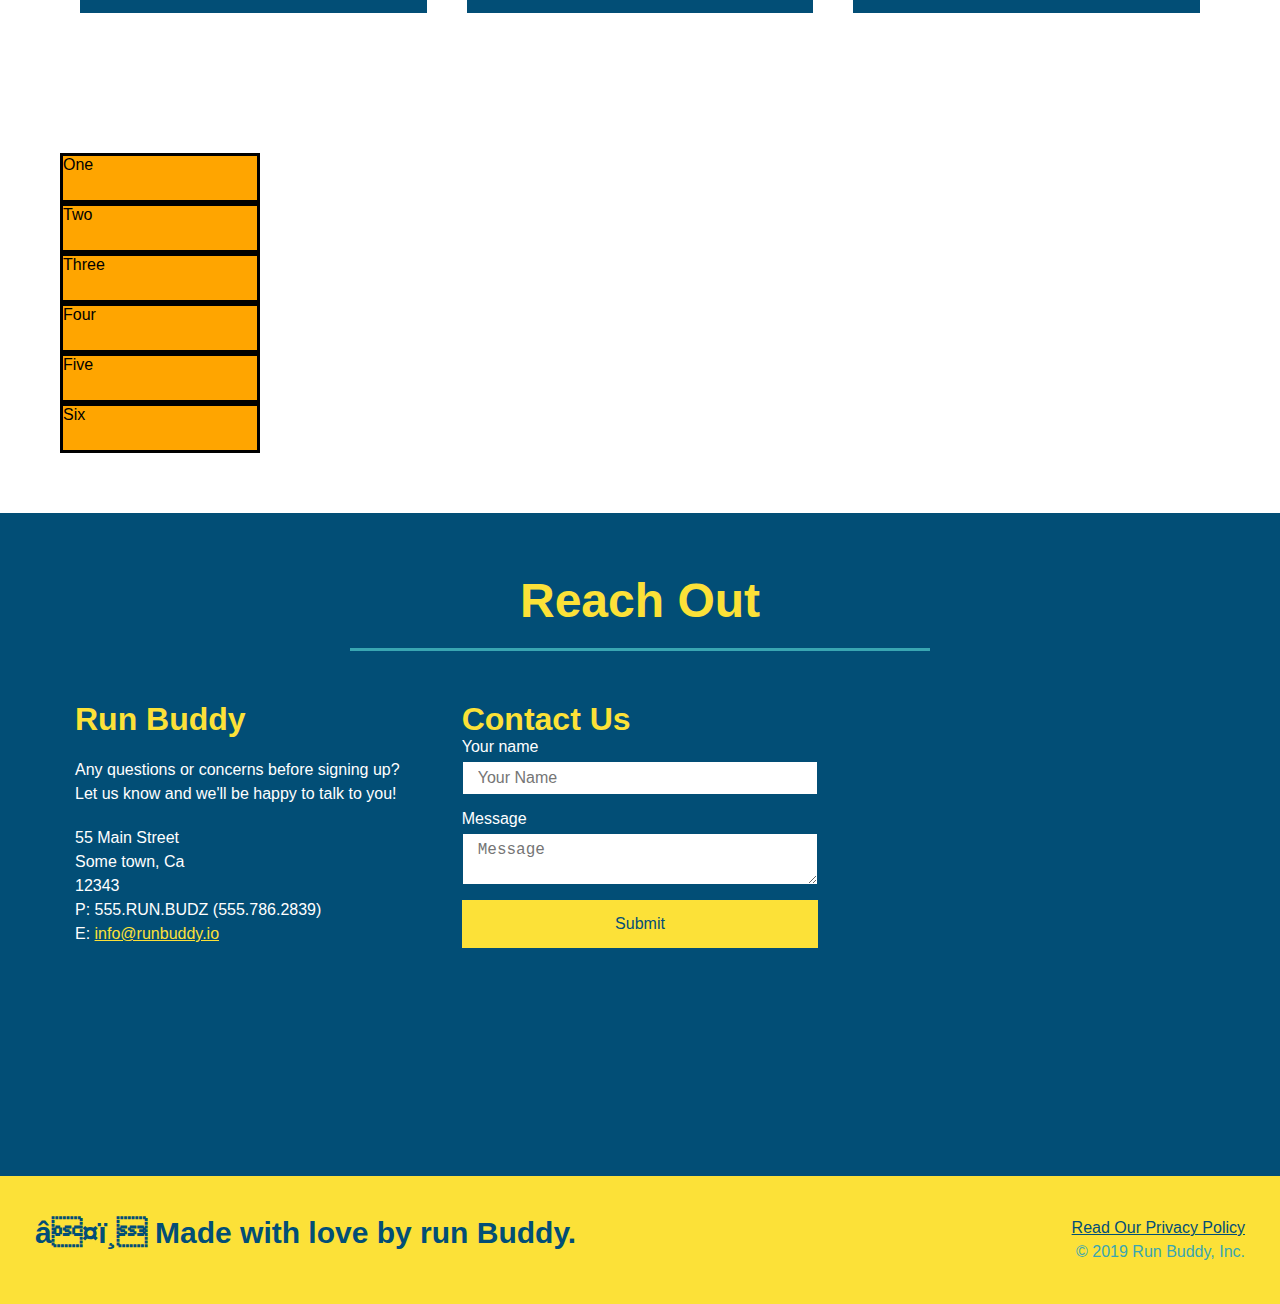
==== commit f892d741: "added services grid" ====
--- a/index.html
+++ b/index.html
@@ -27,6 +27,9 @@
           </li>
           <li>
             <a href="#your-trainers">Your Trainers</a>
+          </li>
+          <li>
+            <a href="#service-plans">Service Plans</a>
           </li>
           <li>
             <a href="#reach-out">Reach Out</a>
@@ -192,6 +195,19 @@
         </article>
       </div>
     </section>
+
+    <!--service plans section-->
+    <section id="service-plans" class="services">
+      <div class="service-grid-container">
+        <div class="service-grid-item">One</div>
+        <div class="service-grid-item">Two</div>
+        <div class="service-grid-item">Three</div>
+        <div class="service-grid-item">Four</div>
+        <div class="service-grid-item">Five</div>
+        <div class="service-grid-item">Six</div>
+      </div>
+    </section>
+
     <!--"reach out" section-->
     <section class="contact" id="reach-out">
       <div class="flex-row">
--- a/assets/css/style.css
+++ b/assets/css/style.css
@@ -247,6 +247,19 @@
   font-size: 17px;
 }
 
+/*services styles*/
+.service-grid-container {
+  display: grid;
+}
+
+.service-grid-item {
+  width: 200px;
+  height: 50px;
+  background-color: orange;
+  border: solid;
+  color: black;
+}
+
 /*info styles*/
 .contact {
   background: #024e76;
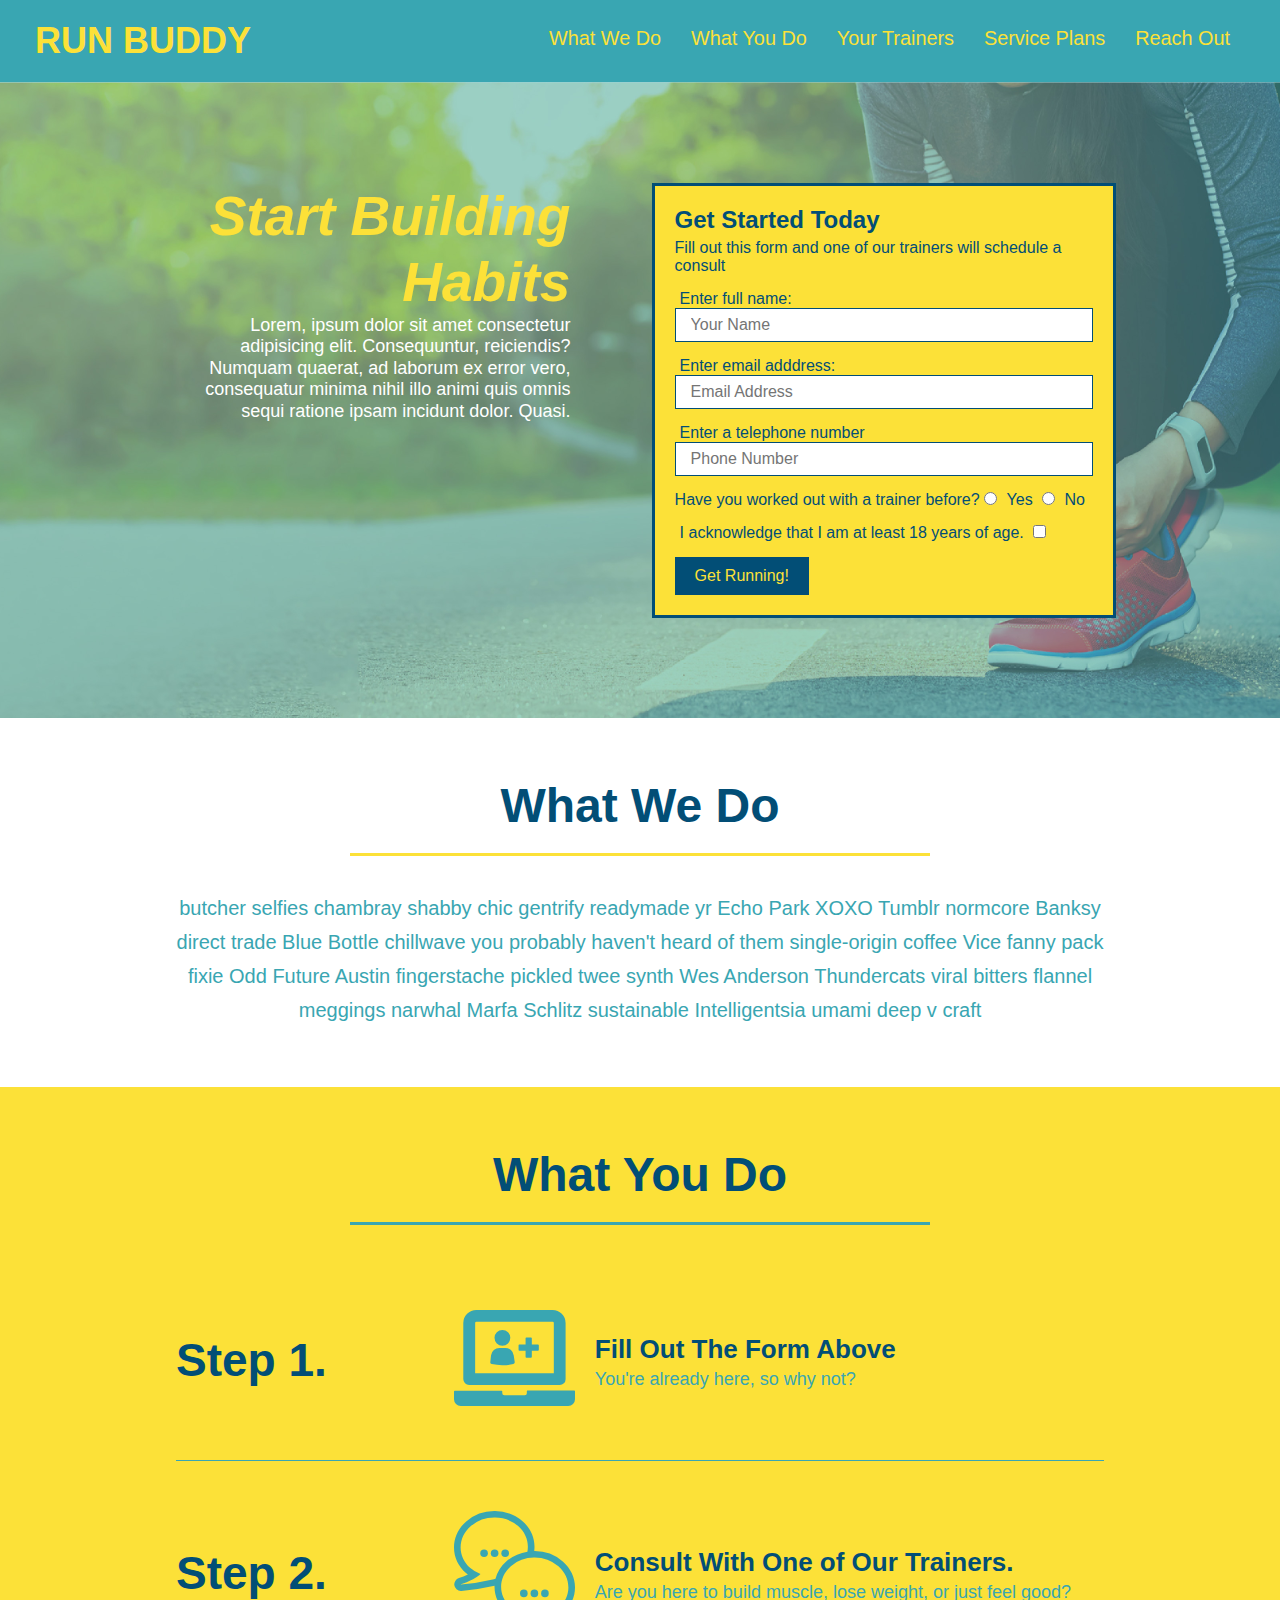
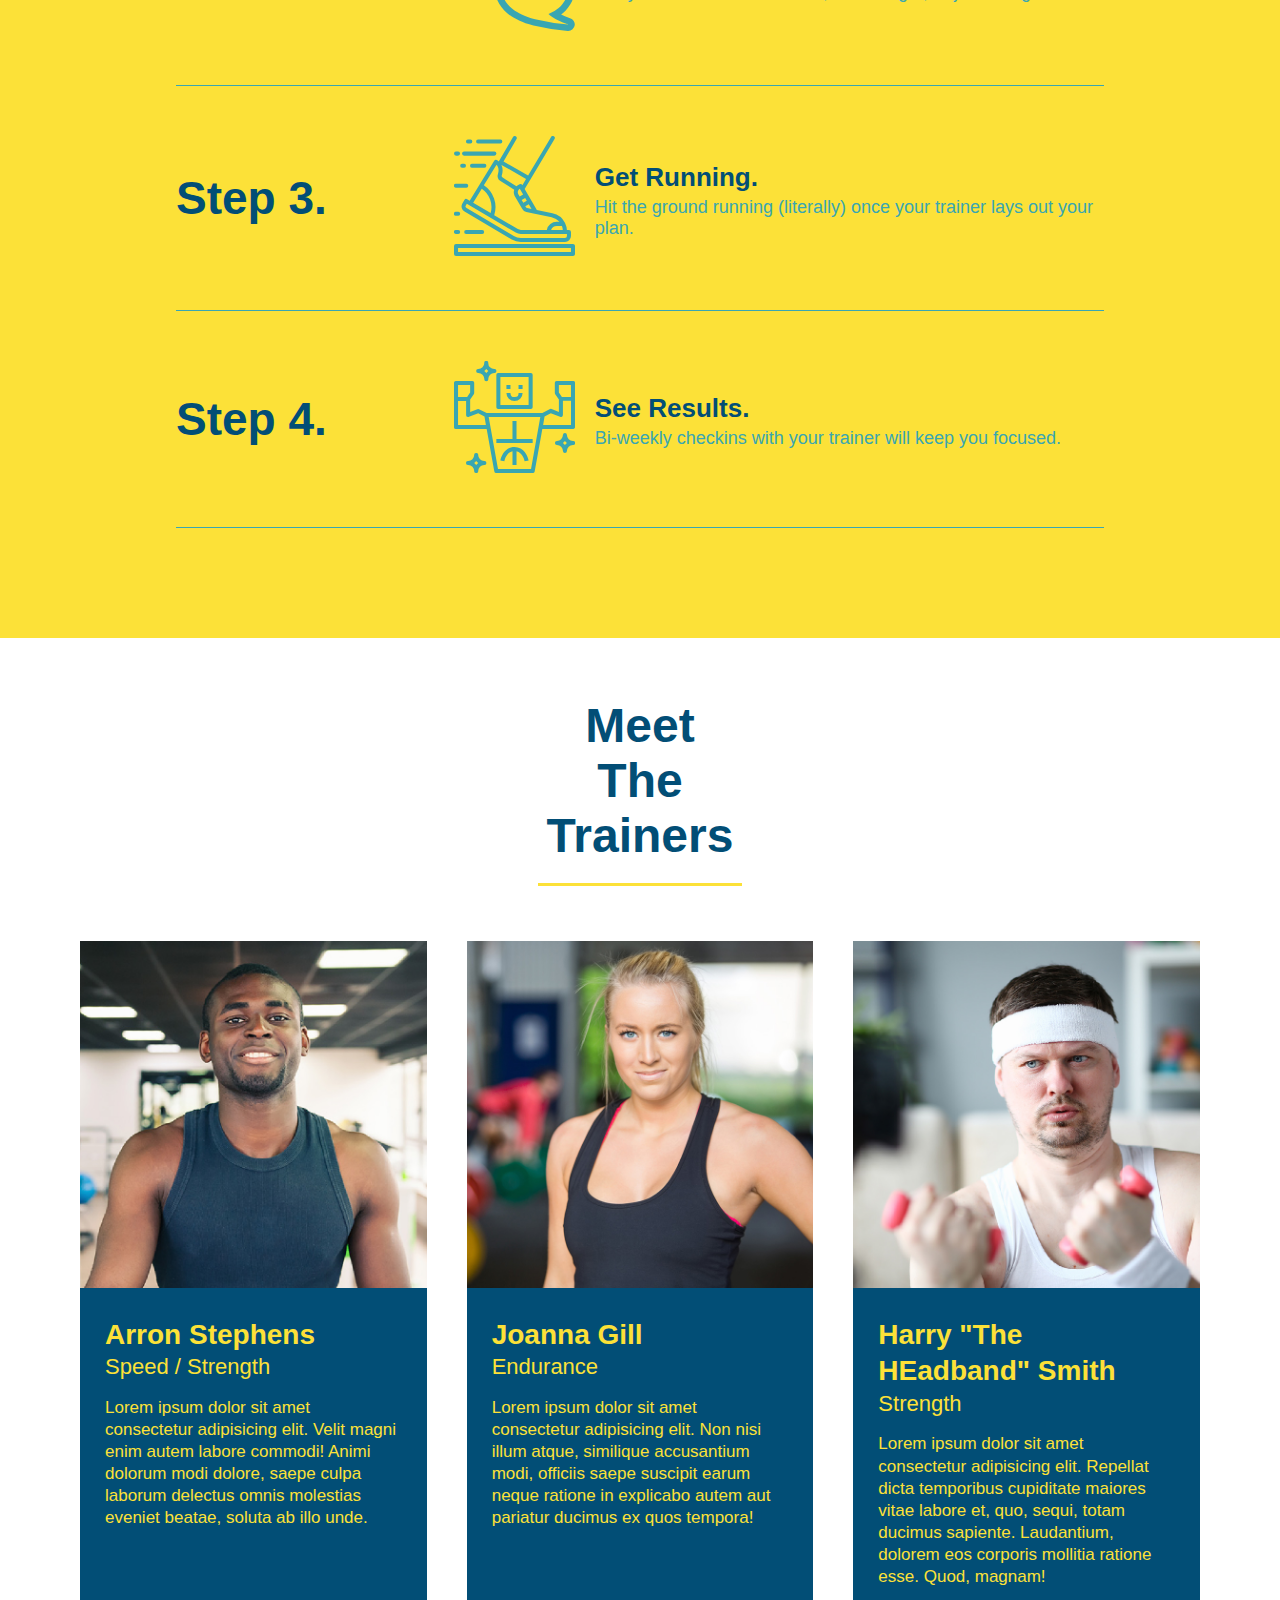
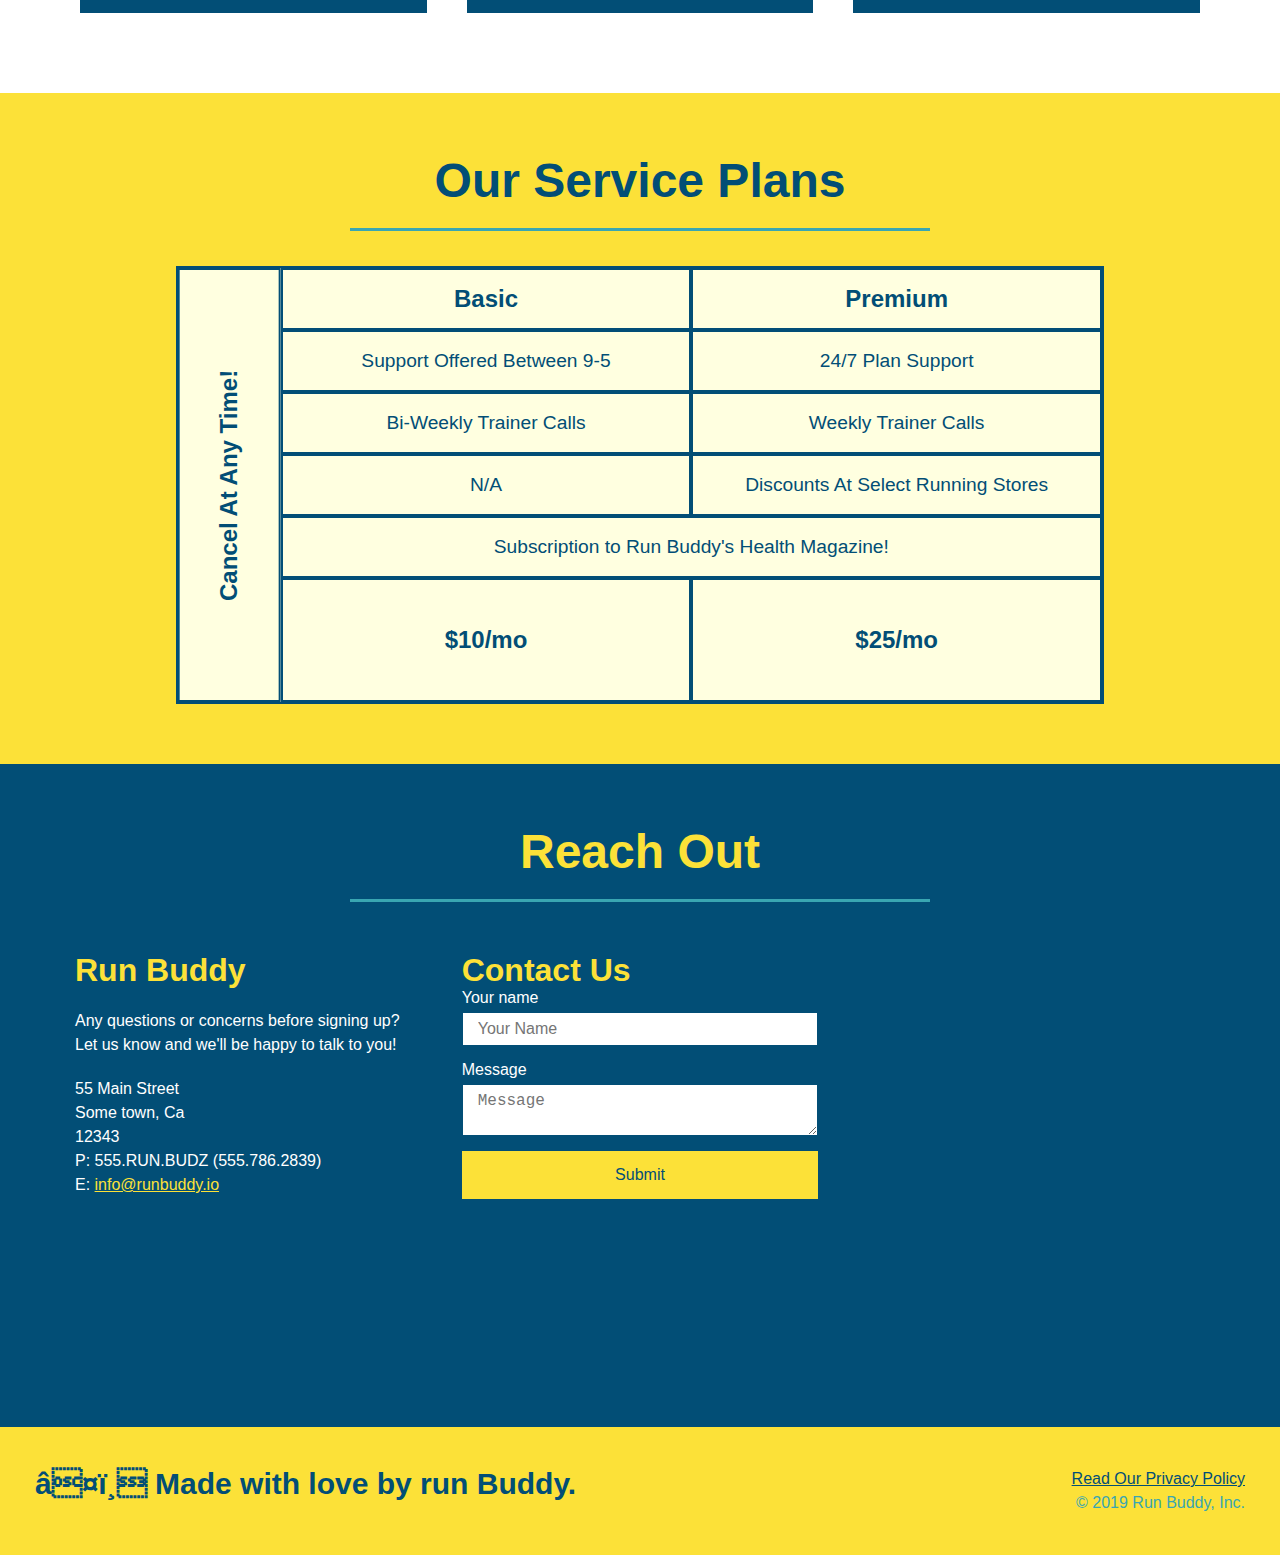
==== commit a4f9cb2e: "added service plans section" ====
--- a/index.html
+++ b/index.html
@@ -198,14 +198,65 @@
 
     <!--service plans section-->
     <section id="service-plans" class="services">
-      <div class="service-grid-container">
-        <div class="service-grid-item">One</div>
-        <div class="service-grid-item">Two</div>
-        <div class="service-grid-item">Three</div>
-        <div class="service-grid-item">Four</div>
-        <div class="service-grid-item">Five</div>
-        <div class="service-grid-item">Six</div>
-      </div>
+
+      <h2 class="section-title secondary-border">
+        Our Service Plans
+      </h2>
+
+      <div class="service-grid-wrapper">
+        <div class="service-grid-container">
+          <!-- Headers -->
+          <div class="service-grid-item grid-head basic">
+            Basic
+          </div>
+
+          <div class="service-grid-item grid-head premium">
+            Premium
+          </div>
+
+          <!-- Body -->
+          <div class="service-grid-item basic">
+            Support Offered Between 9-5
+          </div>
+
+          <div class="service-grid-item premium">
+            24/7 Plan Support
+          </div>
+
+          <div class="service-grid-item basic">
+            Bi-Weekly Trainer Calls
+          </div>
+
+          <div class="service-grid-item premium">
+            Weekly Trainer Calls
+          </div>
+
+          <div class="service-grid-item basic">
+            N/A
+          </div>
+
+          <div class="service-grid-item premium">
+            Discounts At Select Running Stores
+          </div>
+
+          <div class="service-grid-item both">
+            Subscription to Run Buddy's Health Magazine!
+          </div>
+
+          <div class="service-grid-item grid-price basic">
+            $10/mo
+          </div>
+
+          <div class="service-grid-item grid-price premium">
+            $25/mo
+          </div>
+
+          <div class="service-grid-item cancel">
+            Cancel At Any Time!
+          </div>
+        </div>
+      </div>
+
     </section>
 
     <!--"reach out" section-->
--- a/assets/css/style.css
+++ b/assets/css/style.css
@@ -248,16 +248,55 @@
 }
 
 /*services styles*/
+.services {
+  background: #fce138;
+}
+
+.service-grid-wrapper {
+  display: flex;
+  width: 100%;
+  justify-content: center;
+}
+
 .service-grid-container {
+  background: lightyellow;
+  width: 80%;
   display: grid;
+  /* repeat(iterator, size) */
+  grid-template-columns: 1fr repeat(2, 4fr);
+  grid-template-rows: repeat(5, 1fr) 2fr;
+  border: 2px solid #024e76;
+  color:  #024e76;
+  font-size: 1.2rem;
 }
 
 .service-grid-item {
-  width: 200px;
-  height: 50px;
-  background-color: orange;
-  border: solid;
-  color: black;
+  padding: 15px 0;
+  border: 2px solid #024e76;
+  display: flex;
+  align-items: center;
+  justify-content: center;
+  text-align: center;
+}
+
+.service-grid-item.basic {
+  grid-column: 2 / span 1;
+}
+
+.service-grid-item.both {
+  grid-column: 2 / span 2;
+}
+
+.service-grid-item.cancel {
+  writing-mode: vertical-lr;
+  grid-column: 1;
+  grid-row: 1 / -1;
+  transform: rotate(180deg);
+}
+
+.grid-head, .grid-price, .service-grid-item.cancel {
+  font-size: 1.5rem;
+  font-weight: bold;
 }
 
 /*info styles*/
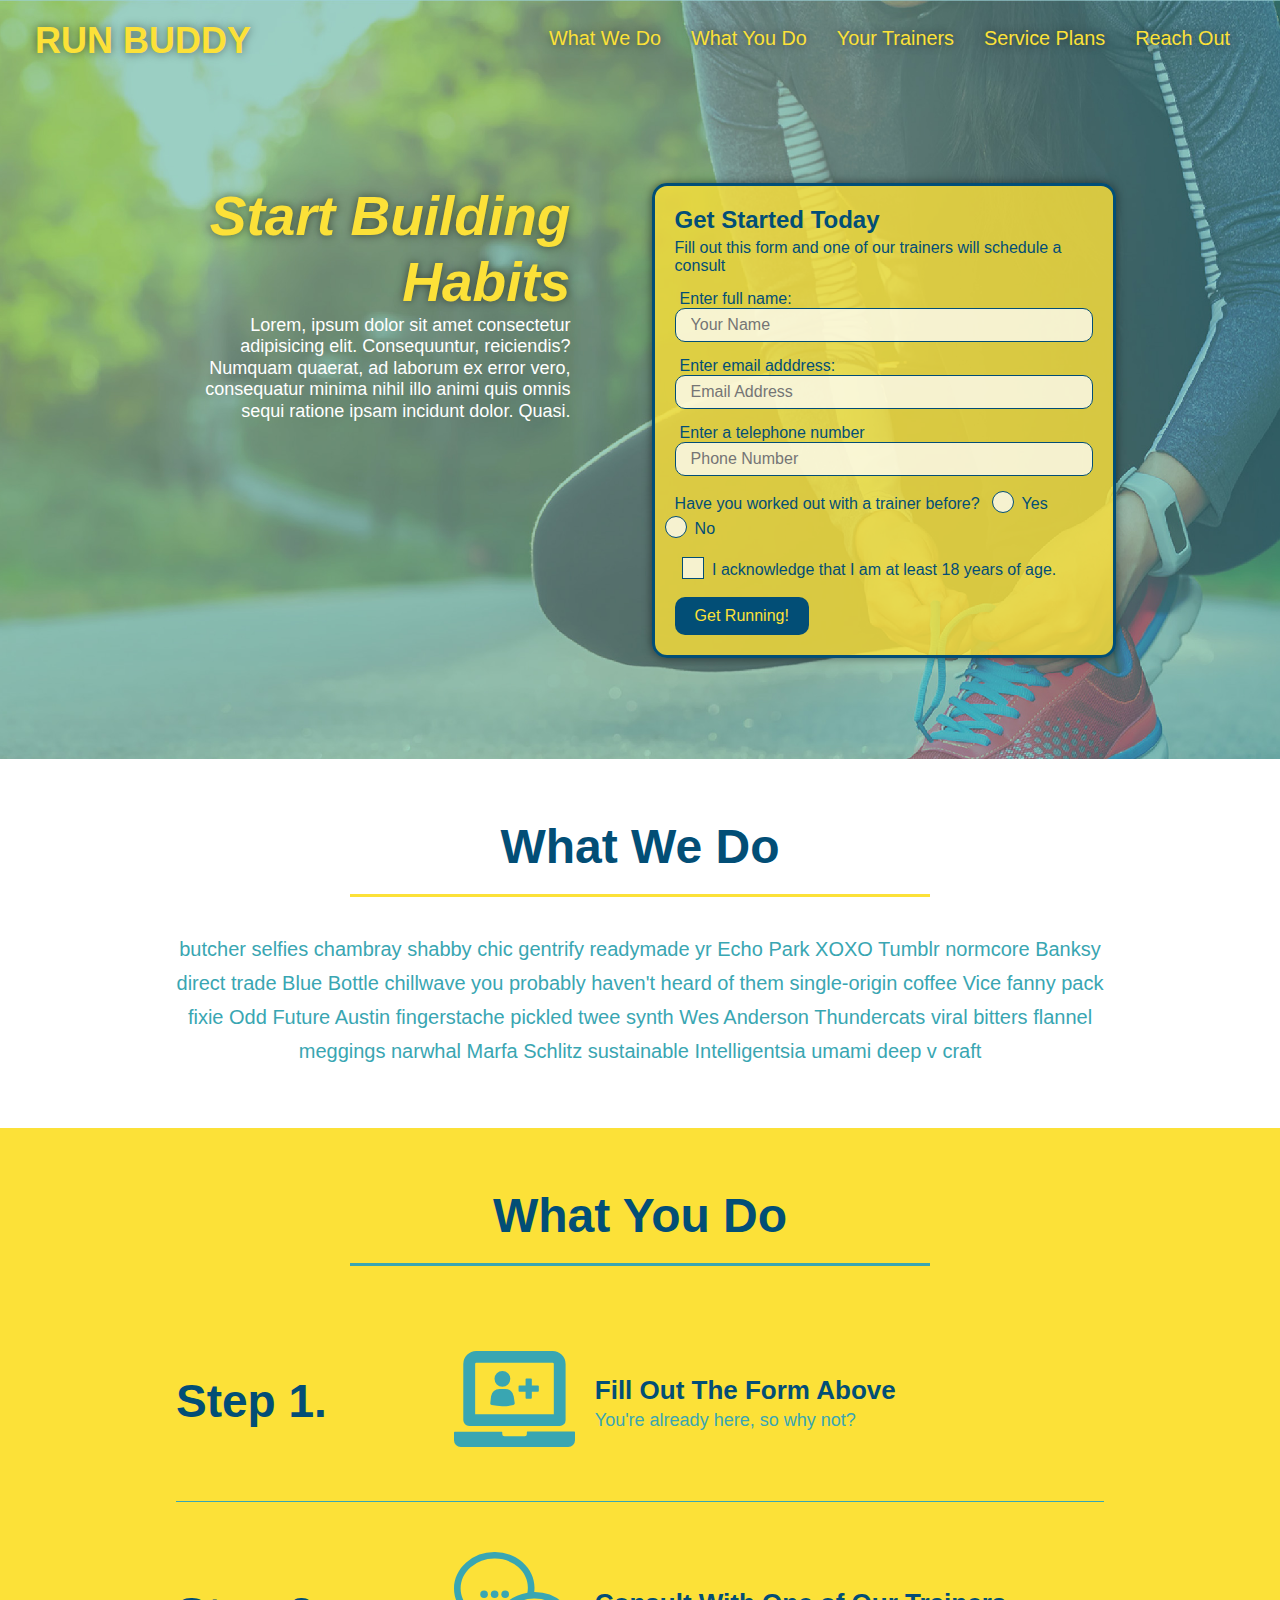
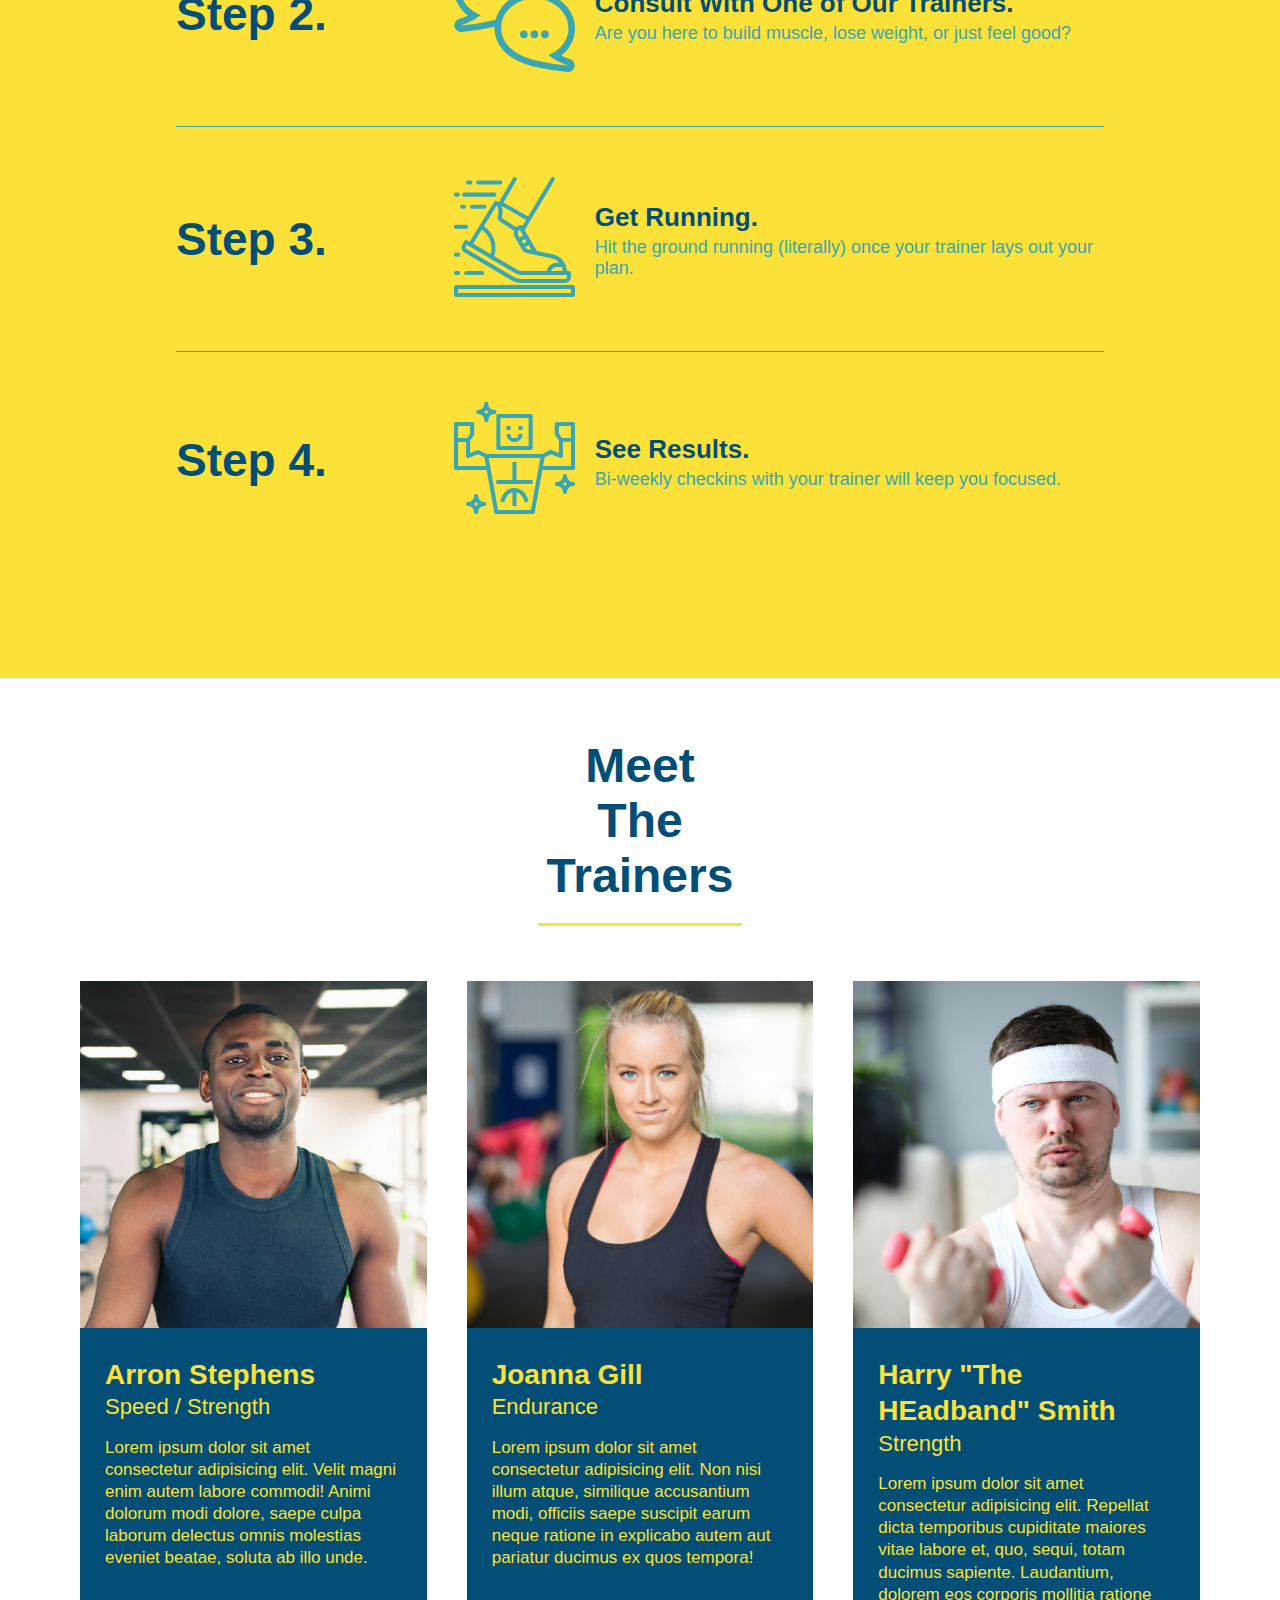
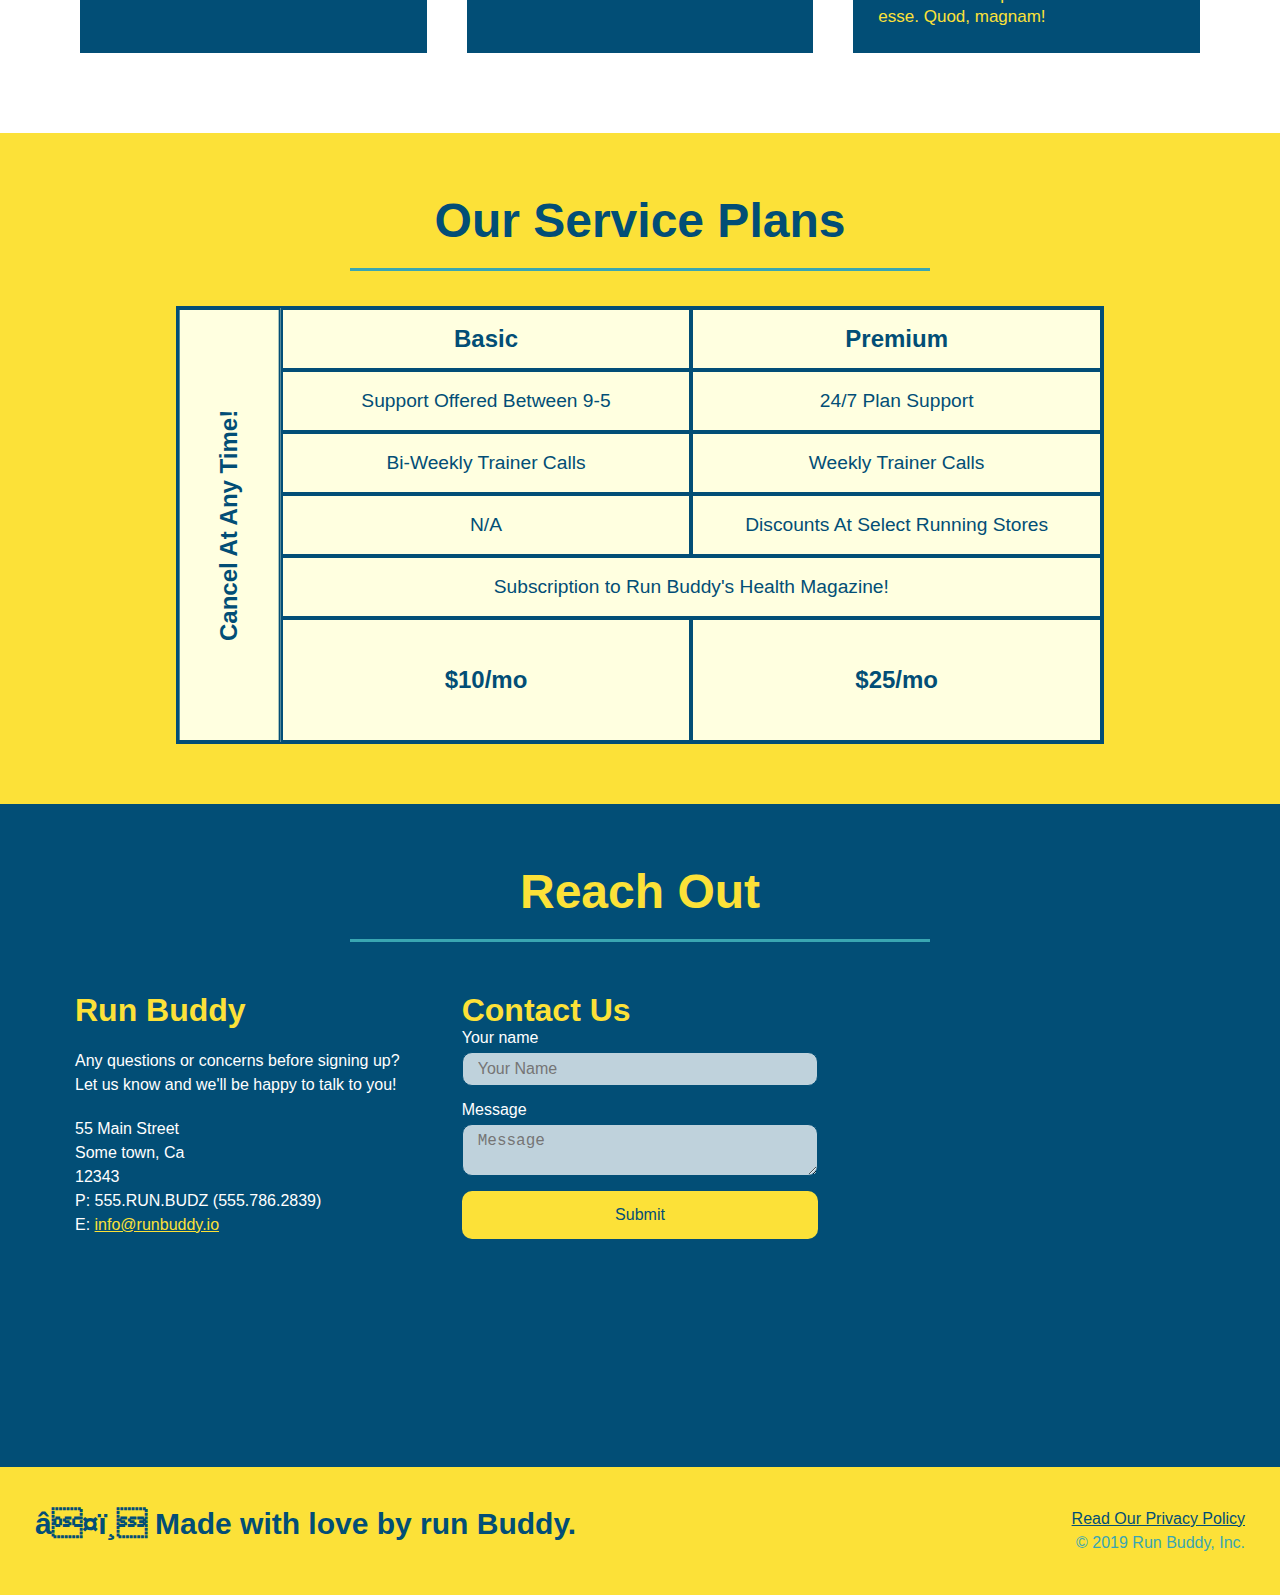
==== commit 0f451ff5: "oh no" ====
--- a/index.html
+++ b/index.html
@@ -56,19 +56,25 @@
           <input class="form-input" type="email" placeholder="Email Address" name="email" id="email" />
           <label for="phone">Enter a telephone number</label>
           <input class="form-input" type="tel" placeholder="Phone Number" name="phone" id="phone" />
+
           <p>
             Have you worked out with a trainer before?
-            <input type="radio" name="trainer-confirm" id="trainer-yes" />
-            <label for="trainer-yes">Yes</label>
-            <input type="radio" name="trainer-confirm" id="trainer-no" />
-            <label for="trainer-no">No</label>
+            <span class="radio-wrapper">
+              <input type="radio" name="trainer-confirm" id="trainer-yes" />
+              <label for="trainer-yes">Yes</label>
+            </span>
+            <span class="radio-wrapper">
+              <input type="radio" name="trainer-confirm" id="trainer-no" />
+              <label for="trainer-no">No</label>
+            </span>
           </p>
           <p>
-            <label for="age">
-              I acknowledge that I am at least 18 years of age.
-            </label>
-            <input type="checkbox" name="age" id="age" />
+            <span class="checkbox-wrapper">
+              <input type="checkbox" name="age-confirm" id="checkbox" />
+              <label for="checkbox">I acknowledge that I am at least 18 years of age.</label>
+            </span>
           </p>
+
           <button type="submit">
             Get Running!
           </button>
--- a/assets/css/style.css
+++ b/assets/css/style.css
@@ -28,6 +28,15 @@
   display: flex;
   justify-content: space-between;
   flex-wrap: wrap;
+  position: -webkit-sticky;
+  position: sticky;
+  top: 0;
+  background-image: url("../images/hero-bg.jpg");
+  background-size: cover;
+  background-position: center;
+  background-attachment: fixed;
+  background-position: 80%;
+  z-index: 9999;
 }
 
 header h1 {
@@ -35,6 +44,7 @@
   font-size: 36px;
   color: #fce138;
   margin: 0;
+  text-shadow: 0 0 10px rgba(0, 0, 0, 0.5);
 }
 
 header a {
@@ -58,6 +68,14 @@
   padding: 10px 15px;
   font-weight: lighter;
   font-size: 1.55vw;
+  text-shadow: 0 0 10px rgba(0, 0, 0, 0.5);
+}
+
+header nav ul li a:hover {
+  background: #fce138;
+  color: #024e76;
+  border-radius: 15px;
+  text-shadow: none;
 }
 
 /*Hero style start*/
@@ -69,6 +87,8 @@
   display: flex;
   justify-content: center;
   flex-wrap: wrap;
+  background-attachment: fixed;
+  background-position: 80%;
 }
 
 .hero-cta {
@@ -84,15 +104,22 @@
   font-style: italic;
   font-size: 55px;
   color: #fce138;
+  text-shadow: 0 0 10px rgba(0, 0, 0, 0.5);
 }
 
 .hero-form {
-  background-color: #fce138;
+  background-color: rgba(252, 225, 56, 0.8);
   padding: 20px;
   color: #024e76;
   border: solid 3px #024e76;
+  border-radius: 15px;
   width: 40%;
-  margin: 3.5%
+  margin: 3.5%;
+  box-shadow: 0 0 10px rgba(0, 0, 0, 0.5);
+}
+
+.hero-form button:hover {
+  background-color: #39a6b2;  
 }
 
 .hero-form h3 {
@@ -107,12 +134,19 @@
 
 .form-input {
   border: 1px solid #024e76;
+  border-radius: 10px;
   display: block;
   padding: 7px 15px;
   font-size: 16px;
   color: #024e76;
   width: 100%;
   margin-bottom: 15px;
+  background-color: rgba(255, 255, 255, 0.75);
+}
+
+.form-input:focus {
+  background-color: rgba(255,255,255, 1);
+  outline: none;
 }
 
 .hero-form label {
@@ -120,10 +154,69 @@
   font-size: 16px;
 }
 
+.checkbox-wrapper input, .radio-wrapper input {
+  opacity: 0;
+}
+
+.checkbox-wrapper label, .radio-wrapper label {
+    position: relative;
+    left: 10px;
+    margin: 10px;
+    line-height: 1.6;
+}
+
+.checkbox-wrapper label::before, .radio-wrapper label::before {
+    content: "";
+    height: 20px;
+    width: 20px;
+    background: rgba(255, 255, 255, 0.75);  
+    border: 1px solid #024e76;  
+    position: absolute;
+    top: -4px;
+    left: -30px;
+}
+
+.radio-wrapper label::before {
+  border-radius: 50%;
+}
+
+.radio-wrapper label::after {
+  content: "";
+  width: 20px;
+  height: 20px;
+  border-radius: 50%;
+  background: #024e76;
+  position: absolute;
+  left: -29px;
+  top: -3px;
+  background-image: radial-gradient(circle, #39a6b2, #024e76);
+}
+
+.checkbox-wrapper label::after {
+  content: "";
+  height: 6px;
+  width: 14px;
+  border-left: 2px solid #024e76;
+  border-bottom: 2px solid #024e76;
+  position: absolute;
+  left: -26px;
+  top: 1px;
+  transform: rotate(-58deg);
+}
+
+.checkbox-wrapper input + label::after, .radio-wrapper input + label::after {
+  content: none;
+}
+
+.checkbox-wrapper input:checked + label::after, .radio-wrapper input:checked + label::after {
+  content: "";
+}
+
 .hero-form button {
   color: #fce138;
   background-color: #024e76;
   border: none;
+  border-radius: 10px;
   padding: 10px 20px;
   font-size: 16px;
 }
@@ -152,11 +245,15 @@
   margin: 50px auto;
   padding-bottom: 50px;
   width: 80%;
-  border-bottom: 1px solid #39a6b2;
   display: flex;
   flex-wrap: wrap;
   align-items: center;
   justify-content: space-between;
+  border-bottom: 1px solid #39a6b2;
+}
+
+.step:last-child {
+  border-bottom: none;
 }
 
 .step h3 {
@@ -334,6 +431,7 @@
 
 .contact-form input, .contact-form textarea {
   border: 1px solid #024e76;
+  border-radius: 10px;
   display: block;
   padding: 7px 15px;
   font-size: 16px;
@@ -341,16 +439,28 @@
   width: 100%;
   margin-bottom: 15px;
   margin-top: 5px;
+  background-color: rgba(255, 255, 255, 0.75);
+}
+
+.contact-form input:focus, .contact-form textarea:focus {
+  background-color: rgba(255,255,255, 1);
+  outline: none;
 }
 
 .contact-form button {
   width: 100%;
   border: none;
+  border-radius: 10px;
   background: #fce138;
   color: #024e76;
   text-align: center;
   padding: 15px 0;
   font-size: 16px;
+}
+
+.contact-form button:hover {
+  color: #fce138;
+  background: #39a6b2;
 }
 
 .contact-info p, .contact-info address {
@@ -398,6 +508,7 @@
   header {
     padding-bottom: 0;
     justify-content: center;
+    position: relative;
   }
 
   header h1 {
@@ -470,6 +581,25 @@
   .step-text {
     flex: 100%;
   }
+
+    .service-grid-container {
+    grid-template-columns: 1fr 1fr;
+  }
+
+  .service-grid-item.basic {
+    grid-column: 1;
+  }
+
+  .service-grid-item.both {
+    grid-column: 1 / -1;
+  }
+
+  .service-grid-item.cancel {
+    transform: none;
+    writing-mode: unset;
+    grid-column: 1 / -1;
+    grid-row: -1;
+  }
 }
 
 /*MEDIA QUERY FOR MOBILE PHONES AND SMALLER*/
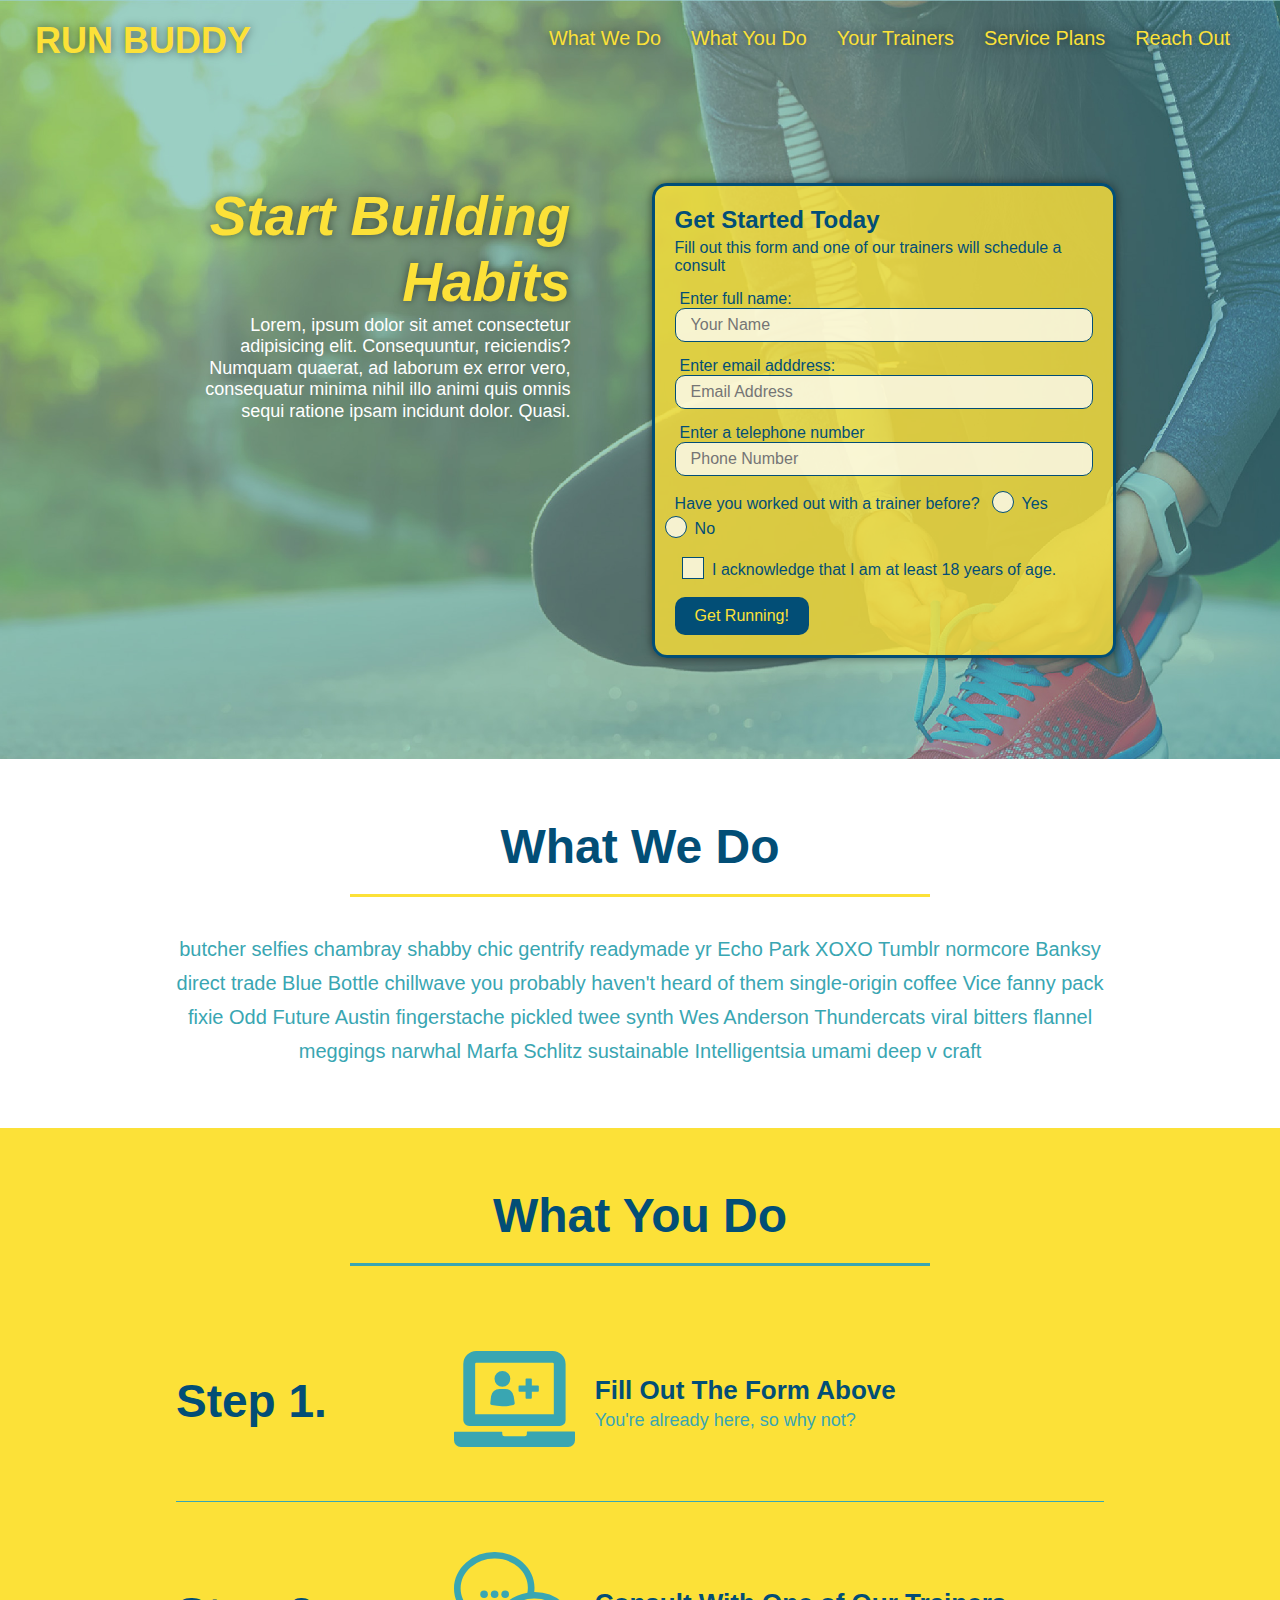
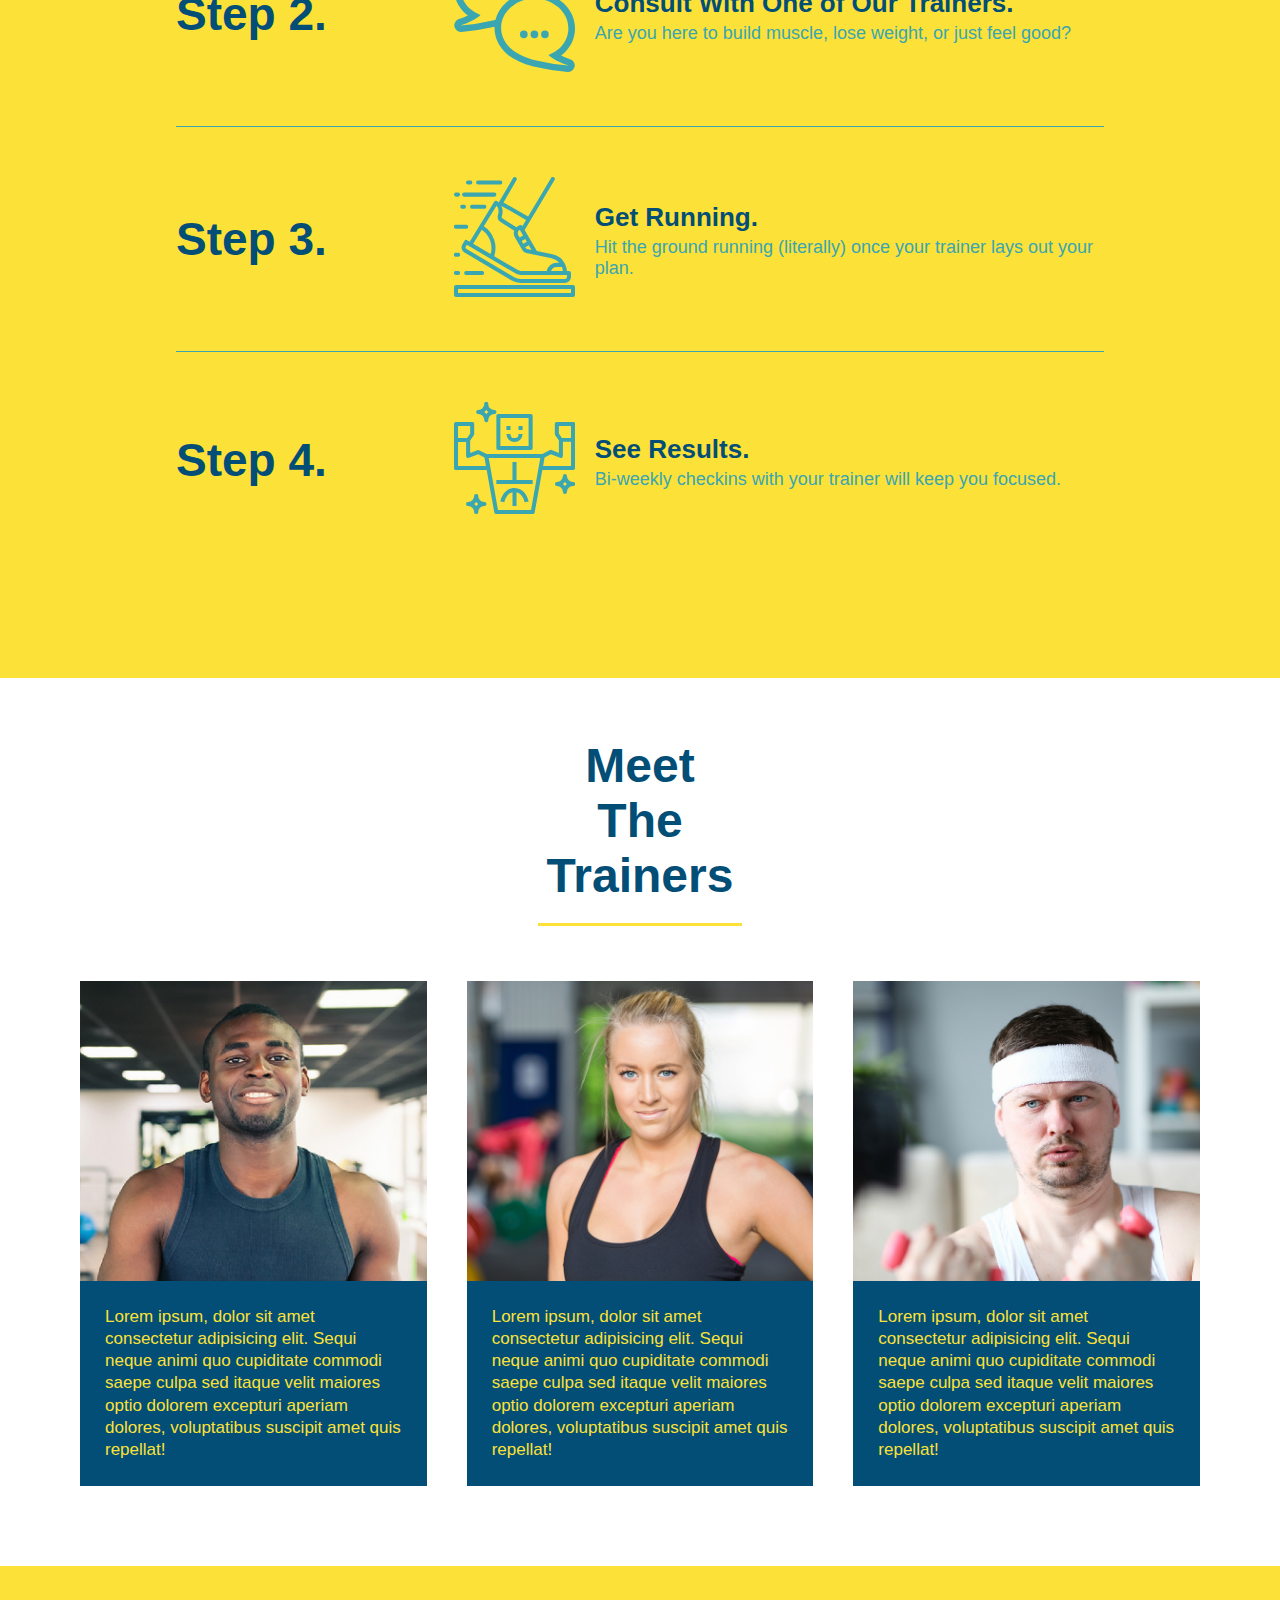
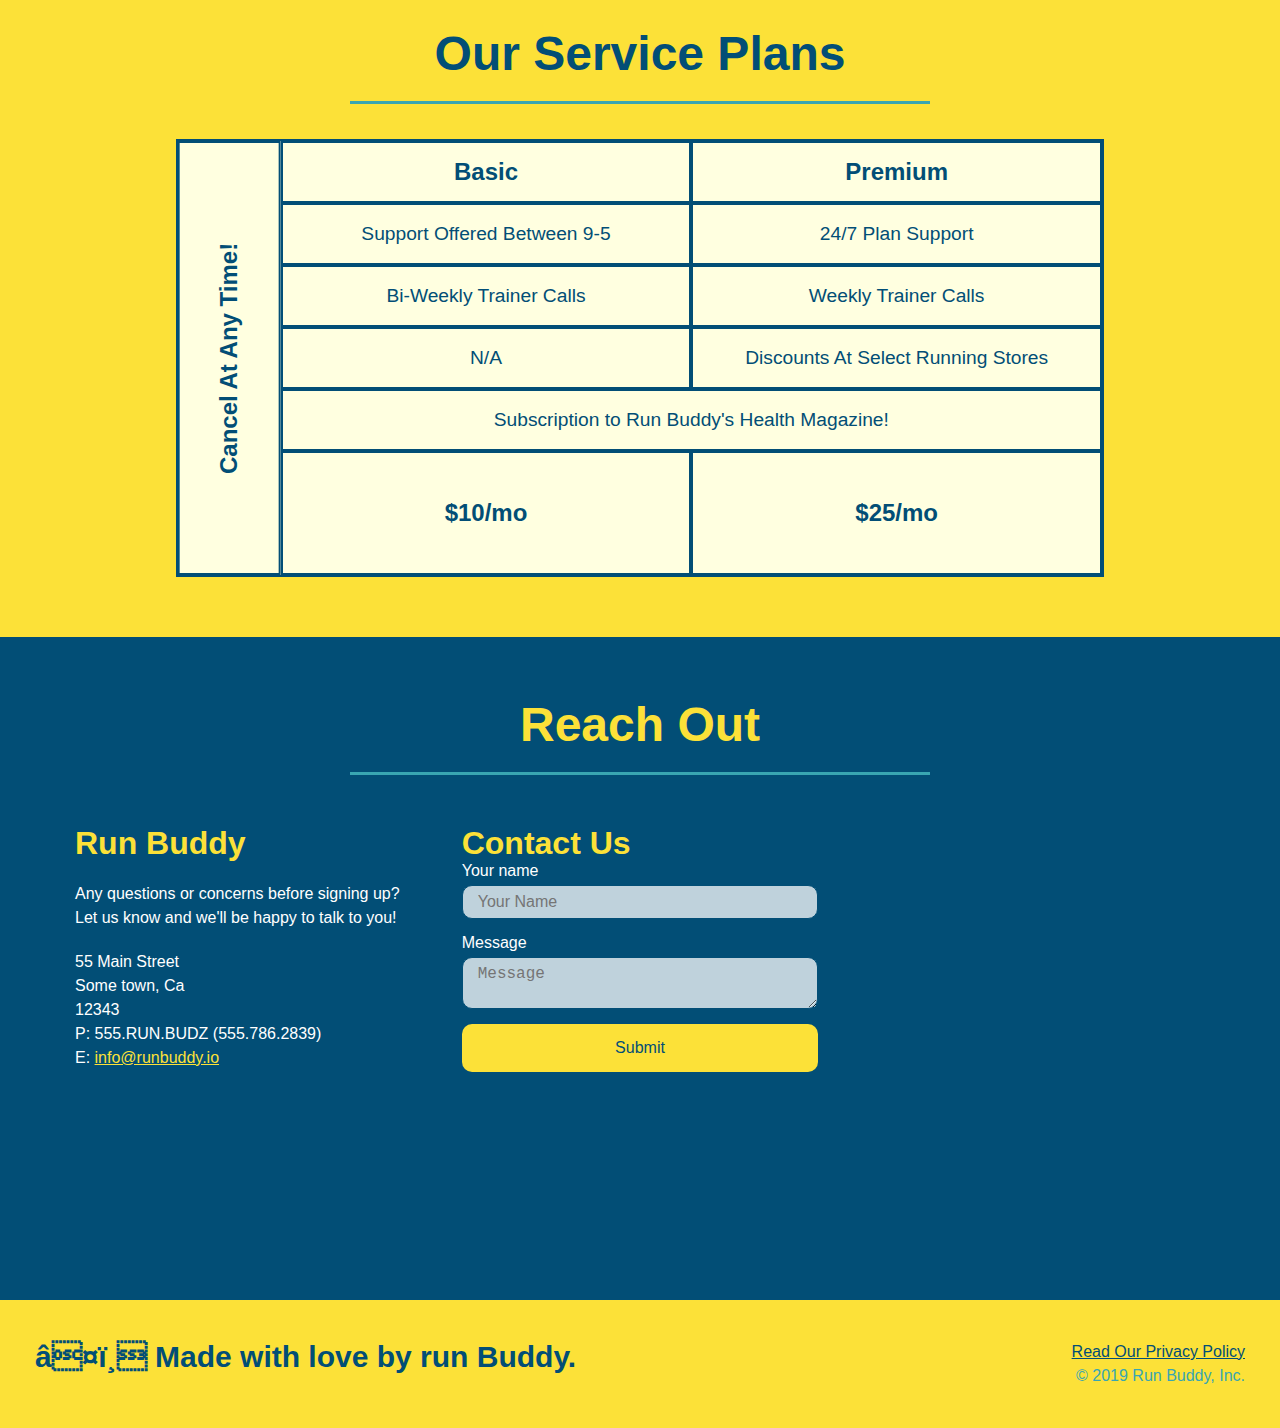
==== commit f9bbf7e0: "added animations to trainers" ====
--- a/index.html
+++ b/index.html
@@ -166,36 +166,51 @@
       <div class="trainers">
         <!--first trainer-->
         <article class="trainer">
-          <img src="./assets/images/trainer-1.jpg" alt="Arron Stephens in his workout clothes, ready to pump iron" />
+          <div class="trainer-img trainer-1">
+            <div>
+              <h3>Arron Stephens</h3>
+              <h4>Speed / Strength</h4>
+            </div>
+          </div>
           <div class="trainer-bio">
-            <h3 class="trainer-name">Arron Stephens</h3>
-            <h4 class="trainer-role">Speed / Strength</h4>
+            <h3>Arron Stephens</h3>
+            <h4>Speed / Strength</h4>
             <p>
-              Lorem ipsum dolor sit amet consectetur adipisicing elit. Velit magni enim autem labore commodi! Animi dolorum modi dolore, saepe culpa laborum delectus omnis molestias eveniet beatae, soluta ab illo unde.
+              Lorem ipsum, dolor sit amet consectetur adipisicing elit. Sequi neque animi quo cupiditate commodi saepe culpa sed itaque velit maiores optio dolorem excepturi aperiam dolores, voluptatibus suscipit amet quis repellat!
             </p>
           </div>
         </article>
 
         <!--second trainer-->
         <article class="trainer">
-          <img src="./assets/images/trainer-2.jpg" alt="Joanna Gill cooling off after a workout" />
+          <div class="trainer-img trainer-2">
+            <div>
+              <h3>Joanna Gill</h3>
+              <h4>Endurance</h4>
+            </div>
+          </div>
           <div class="trainer-bio">
-            <h3 class="trainer-name">Joanna Gill</h3>
-            <h4 class="trainer-role">Endurance</h4>
+            <h3>Joanna Gill</h3>
+            <h4>Endurance</h4>
             <p>
-              Lorem ipsum dolor sit amet consectetur adipisicing elit. Non nisi illum atque, similique accusantium modi, officiis saepe suscipit earum neque ratione in explicabo autem aut pariatur ducimus ex quos tempora!
+              Lorem ipsum, dolor sit amet consectetur adipisicing elit. Sequi neque animi quo cupiditate commodi saepe culpa sed itaque velit maiores optio dolorem excepturi aperiam dolores, voluptatibus suscipit amet quis repellat!
             </p>
           </div>
         </article>
 
         <!--third trainer-->
         <article class="trainer">
-          <img src="./assets/images/trainer-3.jpg" alt="Harry Smith wearing a headband and lifting comically small pink weights" />
+          <div class="trainer-img trainer-3">
+            <div>
+              <h3>Harry "The Headband" Smith</h3>
+              <h4>Strength</h4>
+            </div>
+          </div>
           <div class="trainer-bio">
-            <h3 class="trainer-name">Harry "The HEadband" Smith</h3>
-            <h4 class="trainer-role">Strength</h4>
+            <h3>Harry "The Headband" Smith</h3>
+            <h4>Strength</h4>
             <p>
-              Lorem ipsum dolor sit amet consectetur adipisicing elit. Repellat dicta temporibus cupiditate maiores vitae labore et, quo, sequi, totam ducimus sapiente. Laudantium, dolorem eos corporis mollitia ratione esse. Quod, magnam!
+              Lorem ipsum, dolor sit amet consectetur adipisicing elit. Sequi neque animi quo cupiditate commodi saepe culpa sed itaque velit maiores optio dolorem excepturi aperiam dolores, voluptatibus suscipit amet quis repellat!
             </p>
           </div>
         </article>
--- a/assets/css/style.css
+++ b/assets/css/style.css
@@ -1,3 +1,9 @@
+:root {
+  --primary-color: #fce138;
+  --secondary-color: #024e76;
+  --tertiary-color: #39a6b2;
+}
+
 * {
   margin: 0;
   padding: 0;
@@ -18,12 +24,12 @@
 
 body {
   font-family: Helvetica, Arial sans-serif;
-  color: #39a6b2;
+  color: var(--tertiary-color);
 }
 
 header {
   padding: 20px 35px;
-  background-color: #39a6b2;
+  background-color: var(--tertiary-color);
   display: block;
   display: flex;
   justify-content: space-between;
@@ -42,14 +48,14 @@
 header h1 {
   font-weight: bold;
   font-size: 36px;
-  color: #fce138;
+  color: var(--primary-color);
   margin: 0;
   text-shadow: 0 0 10px rgba(0, 0, 0, 0.5);
 }
 
 header a {
   text-decoration: none;
-  color: #fce138;
+  color: var(--primary-color);
 }
 
 header nav {
@@ -72,8 +78,8 @@
 }
 
 header nav ul li a:hover {
-  background: #fce138;
-  color: #024e76;
+  background: var(--primary-color);
+  color: var(--secondary-color);
   border-radius: 15px;
   text-shadow: none;
 }
@@ -103,15 +109,15 @@
 .hero-cta h2 {
   font-style: italic;
   font-size: 55px;
-  color: #fce138;
+  color: var(--primary-color);
   text-shadow: 0 0 10px rgba(0, 0, 0, 0.5);
 }
 
 .hero-form {
   background-color: rgba(252, 225, 56, 0.8);
   padding: 20px;
-  color: #024e76;
-  border: solid 3px #024e76;
+  color: var(--secondary-color);
+  border: solid 3px var(--secondary-color);
   border-radius: 15px;
   width: 40%;
   margin: 3.5%;
@@ -119,7 +125,7 @@
 }
 
 .hero-form button:hover {
-  background-color: #39a6b2;  
+  background-color: var(--tertiary-color);  
 }
 
 .hero-form h3 {
@@ -133,12 +139,12 @@
 }
 
 .form-input {
-  border: 1px solid #024e76;
+  border: 1px solid var(--secondary-color);
   border-radius: 10px;
   display: block;
   padding: 7px 15px;
   font-size: 16px;
-  color: #024e76;
+  color: var(--secondary-color);
   width: 100%;
   margin-bottom: 15px;
   background-color: rgba(255, 255, 255, 0.75);
@@ -170,7 +176,7 @@
     height: 20px;
     width: 20px;
     background: rgba(255, 255, 255, 0.75);  
-    border: 1px solid #024e76;  
+    border: 1px solid var(--secondary-color);  
     position: absolute;
     top: -4px;
     left: -30px;
@@ -185,19 +191,19 @@
   width: 20px;
   height: 20px;
   border-radius: 50%;
-  background: #024e76;
+  background: var(--secondary-color);
   position: absolute;
   left: -29px;
   top: -3px;
-  background-image: radial-gradient(circle, #39a6b2, #024e76);
+  background-image: radial-gradient(circle, var(--tertiary-color), var(--secondary-color));
 }
 
 .checkbox-wrapper label::after {
   content: "";
   height: 6px;
   width: 14px;
-  border-left: 2px solid #024e76;
-  border-bottom: 2px solid #024e76;
+  border-left: 2px solid var(--secondary-color);
+  border-bottom: 2px solid var(--secondary-color);
   position: absolute;
   left: -26px;
   top: 1px;
@@ -213,8 +219,8 @@
 }
 
 .hero-form button {
-  color: #fce138;
-  background-color: #024e76;
+  color: var(--primary-color);
+  background-color: var(--secondary-color);
   border: none;
   border-radius: 10px;
   padding: 10px 20px;
@@ -224,7 +230,7 @@
 /*about section general*/
 .section-title {
   font-size: 48px;
-  color: #024e76;
+  color: var(--secondary-color);
   border-bottom: 3px solid;
   padding-bottom: 20px;
   text-align: center;
@@ -233,11 +239,11 @@
 }
 
 .primary-border {
-  border-color: #fce138;
+  border-color: var(--primary-color);
 }
 
 .secondary-border {
-  border-color: #39a6b2;
+  border-color: var(--tertiary-color);
 }
 
 /*steps*/
@@ -249,7 +255,7 @@
   flex-wrap: wrap;
   align-items: center;
   justify-content: space-between;
-  border-bottom: 1px solid #39a6b2;
+  border-bottom: 1px solid var(--tertiary-color);
 }
 
 .step:last-child {
@@ -257,7 +263,7 @@
 }
 
 .step h3 {
-  color: #024e76;
+  color: var(--secondary-color);
   font-size: 46px;
   flex: 1 30%;
 }
@@ -265,7 +271,7 @@
 .step h4 {
   font-size: 26px;
   line-height: 1.5;
-  color: #024e76;
+  color: var(--secondary-color);
 }
 
 .step-info {
@@ -285,7 +291,7 @@
 }
 
 .step-text {
-  color: #39a6b2;
+  color: var(--tertiary-color);
   font-size: 18px;
   flex: 12;
 }
@@ -293,7 +299,7 @@
 /*What we do style*/
 .intro p {
   line-height: 1.7;
-  color: #39a6b2;
+  color: var(--tertiary-color);
   width: 80%;
   font-size: 20px;
   margin: 0 auto;
@@ -302,7 +308,7 @@
 
 /*What you do style*/
 .steps {
-  background: #fce138;
+  background: var(--primary-color);
 }
 
 /*meet the trainers style*/
@@ -316,13 +322,55 @@
 
 .trainer {
   margin: 20px;
-  background: #024e76;
-  color: #fce138;
+  background: var(--secondary-color);
+  color: var(--primary-color);
   flex: 1;
 }
 
-.trainer img {
+.trainer-img {
   width: 100%;
+  min-height: 300px;
+  background-size: cover;
+  display: flex;
+  padding: 15px;
+  align-items: flex-end;
+  position: relative;
+  overflow: hidden;
+}
+
+.trainer-img::after {
+  content: "";
+  height: 100%;
+  width: 100%;
+  background: linear-gradient(rgba(252, 225, 56, 0.3), rgba(2, 78, 118, 1.0));
+  position: absolute;
+  top: 0;
+  left: 0;
+  opacity: 0;
+  transition: 0.5s;
+}
+
+.trainer-img:hover::after {
+  opacity: 1;
+}
+
+.trainer-img h3 {
+  position: relative;
+  z-index: 999;
+  top: 200px;
+  transition: 0.6s;
+}
+
+.trainer-img h4 {
+  position: relative;
+  z-index: 999;
+  top: 200px;
+  transition: 0.6s;
+  transition-delay: 250ms;
+}
+
+.trainer:hover .trainer-img h3, .trainer:hover .trainer-img h4 {
+  top: 0px;
 }
 
 .trainer-bio {
@@ -332,21 +380,36 @@
 
 .trainer-bio h3 {
   font-size: 28px;
+  margin-bottom: 5px;
+  display: none;
 }
 
 .trainer-bio h4 {
   font-weight: lighter;
   font-size: 22px;
   margin-bottom: 15px;
+  display: none;
 }
 
 .trainer-bio p {
   font-size: 17px;
 }
 
+.trainer-1 {
+  background-image: url("../images/trainer-1.jpg");
+}
+
+.trainer-2 {
+  background-image: url("../images/trainer-2.jpg"); 
+}
+
+.trainer-3 {
+  background-image: url("../images/trainer-3.jpg");  
+}
+
 /*services styles*/
 .services {
-  background: #fce138;
+  background: var(--primary-color);
 }
 
 .service-grid-wrapper {
@@ -362,14 +425,14 @@
   /* repeat(iterator, size) */
   grid-template-columns: 1fr repeat(2, 4fr);
   grid-template-rows: repeat(5, 1fr) 2fr;
-  border: 2px solid #024e76;
-  color:  #024e76;
+  border: 2px solid var(--secondary-color);
+  color:  var(--secondary-color);
   font-size: 1.2rem;
 }
 
 .service-grid-item {
   padding: 15px 0;
-  border: 2px solid #024e76;
+  border: 2px solid var(--secondary-color);
   display: flex;
   align-items: center;
   justify-content: center;
@@ -398,11 +461,11 @@
 
 /*info styles*/
 .contact {
-  background: #024e76;
+  background: var(--secondary-color);
 }
 
 .contact h2 {
-  color: #fce138;
+  color: var(--primary-color);
 }
 
 .contact-info {
@@ -425,17 +488,17 @@
 }
 
 .contact-info h3 {
-  color: #fce138;
+  color: var(--primary-color);
   font-size: 32px;
 }
 
 .contact-form input, .contact-form textarea {
-  border: 1px solid #024e76;
+  border: 1px solid var(--secondary-color);
   border-radius: 10px;
   display: block;
   padding: 7px 15px;
   font-size: 16px;
-  color: #024e76;
+  color: var(--secondary-color);
   width: 100%;
   margin-bottom: 15px;
   margin-top: 5px;
@@ -451,16 +514,16 @@
   width: 100%;
   border: none;
   border-radius: 10px;
-  background: #fce138;
-  color: #024e76;
+  background: var(--primary-color);
+  color: var(--secondary-color);
   text-align: center;
   padding: 15px 0;
   font-size: 16px;
 }
 
 .contact-form button:hover {
-  color: #fce138;
-  background: #39a6b2;
+  color: var(--primary-color);
+  background: var(--tertiary-color);
 }
 
 .contact-info p, .contact-info address {
@@ -471,12 +534,12 @@
 }
 
 .contact-info a {
-  color: #fce138;
+  color: var(--primary-color);
 }
 
 /*footer*/
 footer {
-  background: #fce138;
+  background: var(--primary-color);
   width: 100%;
   padding: 40px 35px;
   display: flex;
@@ -485,7 +548,7 @@
 }
 
 footer h2 {
-  color: #024e76;
+  color: var(--secondary-color);
   font-size: 30px;
   margin: 0;
 }
@@ -496,7 +559,7 @@
 }
 
 footer a {
-  color: #024e76;
+  color: var(--secondary-color);
 }
 
 section {
@@ -582,6 +645,13 @@
     flex: 100%;
   }
 
+  .trainer-img h3, .trainer-img h4, .trainer-image::after {
+    display: none;
+  }
+  .trainer-bio h3, .trainer-bio h4 {
+    display: block;
+  }
+
     .service-grid-container {
     grid-template-columns: 1fr 1fr;
   }
